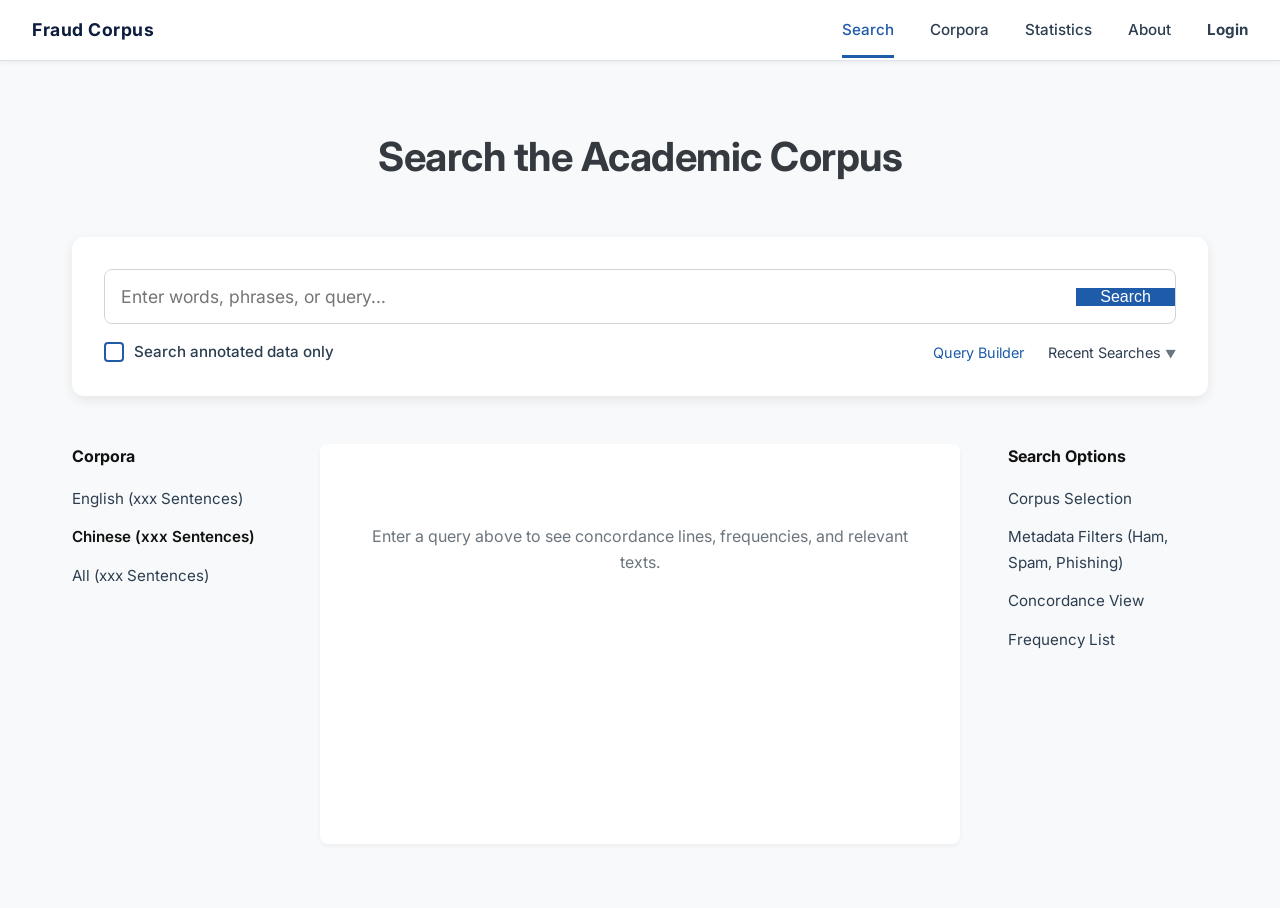
==== src/04_sprint/web/frontend/index.html @ 705e8400 "Merge pull request #63 from NyxHuang96/darwin Update on file structure names and created 04_sprint l" ====
<!DOCTYPE html>
<html lang="en">

<head>
    <meta charset="UTF-8">
    <meta name="viewport" content="width=device-width, initial-scale=1.0">
    <title>Linguistica Corpus Search</title>
    <link rel="stylesheet" href="style.css">
    <link rel="preconnect" href="https://fonts.googleapis.com">
    <link rel="preconnect" href="https://fonts.gstatic.com" crossorigin>
    <link href="https://fonts.googleapis.com/css2?family=Inter:wght@400;500;600;700&display=swap" rel="stylesheet">
</head>

<body>
    <header class="top-nav">
        <div class="logo">Fraud Corpus</div>
        <nav>
            <a href="#" class="active">Search</a>
            <a href="#">Corpora</a>
            <a href="#">Statistics</a>
            <a href="#">About</a>
            <a href="#" class="login"><b>Login</b></a>
        </nav>
    </header>

    <main class="search-container">
        <h1>Search the Academic Corpus</h1>

        <div class="search-box-wrapper">
            <form id="search-form" class="search-box">
                <div class="input-group">
                    <input type="text" id="query-input" placeholder="Enter words, phrases, or query..." required>
                    <button type="submit" class="search-btn">Search</button>
                </div>

                <div class="search-options">
                    <label class="checkbox-label">
                        <input type="checkbox" id="annotated-only">
                        <span class="custom-checkbox"></span>
                        Search annotated data only
                        <span class="info-icon" title="Restrict search to manually annotated linguistic data"></span>
                    </label>

                    <div class="right-links">
                        <a href="#" class="query-builder">Query Builder</a>
                        <div class="dropdown">
                            <span>Recent Searches </span> <span class="chevron">▼</span>
                        </div>
                    </div>
                </div>
            </form>
        </div>

        <div class="content-layout">
            <aside class="sidebar-left">
                <h3>Corpora</h3>
                <ul>
                    <li><a href="#">English (xxx Sentences)</a></li>
                    <li><a href="#" class="active-corpus">Chinese (xxx Sentences)</a></li>
                    <li><a href="#">All (xxx Sentences)</a></li>
                </ul>
            </aside>

            <section class="results-area" id="results-area">
                <!-- Search results will appear here -->
                <div class="placeholder-text">
                    <p>Enter a query above to see concordance lines, frequencies, and relevant texts.</p>
                </div>
            </section>

            <aside class="sidebar-right">
                <h3>Search Options</h3>
                <ul>
                    <li><a href="#">Corpus Selection</a></li>
                    <li><a href="#">Metadata Filters (Ham, Spam, Phishing)</a></li>
                    <li><a href="#">Concordance View</a></li>
                    <li><a href="#">Frequency List</a></li>
                </ul>
            </aside>
        </div>
    </main>
    <script src="script.js"></script>
</body>

</html>
---- src/04_sprint/web/frontend/style.css ----
:root {
    --primary-color: #1e5ba9;
    --primary-hover: #164685;
    --bg-color: #f8f9fa;
    --card-bg: #ffffff;
    --text-main: #2c3e50;
    --text-muted: #6c757d;
    --border-color: #dee2e6;
    --focus-ring: rgba(30, 91, 169, 0.25);
    --shadow-sm: 0 2px 4px rgba(0, 0, 0, 0.05);
    --shadow-md: 0 4px 12px rgba(0, 0, 0, 0.08);
}

* {
    box-sizing: border-box;
    margin: 0;
    padding: 0;
}

body {
    font-family: 'Inter', sans-serif;
    background-color: var(--bg-color);
    color: var(--text-main);
    line-height: 1.6;
}

/* Top Navigation */
.top-nav {
    display: flex;
    justify-content: space-between;
    align-items: center;
    padding: 1rem 2rem;
    background-color: var(--card-bg);
    box-shadow: var(--shadow-sm);
    border-bottom: 1px solid var(--border-color);
}

.logo {
    font-weight: 700;
    font-size: 1.1rem;
    color: #0b1c3d;
    letter-spacing: 0.5px;
}

.top-nav nav a {
    text-decoration: none;
    color: var(--text-main);
    margin-left: 2rem;
    font-size: 0.95rem;
    font-weight: 500;
    transition: color 0.2s;
}

.top-nav nav a:hover {
    color: var(--primary-color);
}

.top-nav nav a.active {
    color: var(--primary-color);
    position: relative;
    padding-bottom: 1.2rem;
}

.top-nav nav a.active::after {
    content: '';
    position: absolute;
    bottom: 0;
    left: 0;
    width: 100%;
    height: 3px;
    background-color: var(--primary-color);
}

/* Main Layout */
.search-container {
    max-width: 1200px;
    margin: 4rem auto;
    padding: 0 2rem;
}

h1 {
    text-align: center;
    font-size: 2.5rem;
    font-weight: 700;
    color: #343a40;
    margin-bottom: 3rem;
    letter-spacing: -0.5px;
}

/* Search Box */
.search-box-wrapper {
    background: var(--card-bg);
    padding: 2rem;
    border-radius: 12px;
    box-shadow: var(--shadow-md);
    margin-bottom: 3rem;
    position: relative;
    z-index: 10;
}

.input-group {
    display: flex;
    align-items: center;
    border: 1px solid #ced4da;
    border-radius: 8px;
    overflow: hidden;
    background: #fff;
    transition: box-shadow 0.2s, border-color 0.2s;
}

.input-group:focus-within {
    border-color: var(--primary-color);
    box-shadow: 0 0 0 3px var(--focus-ring);
}

.search-icon {
    padding-left: 1rem;
    color: var(--text-muted);
}

#query-input {
    flex: 1;
    border: none;
    padding: 1rem;
    font-size: 1.1rem;
    outline: none;
    font-family: inherit;
}

.search-btn {
    background-color: var(--primary-color);
    color: white;
    border: none;
    padding: 0 1.5rem;
    font-size: 1rem;
    font-weight: 500;
    cursor: pointer;
    height: 100%;
    transition: background-color 0.2s;
    display: flex;
    align-items: center;
    gap: 0.5rem;
}

.search-btn:hover {
    background-color: var(--primary-hover);
}

/* Search Options */
.search-options {
    display: flex;
    justify-content: space-between;
    align-items: center;
    margin-top: 1rem;
}

.checkbox-label {
    display: flex;
    align-items: center;
    cursor: pointer;
    font-size: 0.95rem;
    font-weight: 500;
    user-select: none;
}

.checkbox-label input[type="checkbox"] {
    position: absolute;
    opacity: 0;
    cursor: pointer;
}

.custom-checkbox {
    height: 20px;
    width: 20px;
    background-color: #fff;
    border: 2px solid var(--primary-color);
    border-radius: 4px;
    margin-right: 10px;
    display: inline-block;
    position: relative;
}

.checkbox-label input:checked~.custom-checkbox {
    background-color: var(--primary-color);
}

.checkbox-label input:checked~.custom-checkbox::after {
    content: '';
    position: absolute;
    left: 6px;
    top: 2px;
    width: 5px;
    height: 10px;
    border: solid white;
    border-width: 0 2px 2px 0;
    transform: rotate(45deg);
}

.info-icon {
    margin-left: 6px;
    color: #adb5bd;
    font-size: 0.9rem;
    cursor: help;
}

.right-links {
    display: flex;
    gap: 1.5rem;
    align-items: center;
    font-size: 0.9rem;
}

.query-builder {
    color: var(--primary-color);
    text-decoration: none;
}

.dropdown {
    color: var(--text-main);
    cursor: pointer;
}

.chevron {
    font-size: 0.7rem;
    color: var(--text-muted);
}

/* Content Layout Area */
.content-layout {
    display: grid;
    grid-template-columns: 200px 1fr 200px;
    gap: 3rem;
}

aside h3 {
    font-size: 1rem;
    margin-bottom: 1rem;
    color: #111;
}

aside ul {
    list-style: none;
}

aside li {
    margin-bottom: 0.8rem;
}

aside a {
    text-decoration: none;
    color: var(--text-main);
    font-size: 0.95rem;
    transition: color 0.2s;
}

aside a:hover {
    color: var(--primary-color);
}

aside .active-corpus {
    font-weight: 600;
    color: #111;
}

.results-area {
    background: var(--card-bg);
    border-radius: 8px;
    padding: 2rem;
    box-shadow: var(--shadow-sm);
    min-height: 400px;
}

.placeholder-text {
    text-align: center;
    color: var(--text-muted);
    margin-top: 3rem;
}

/* Results Formatting */
.result-item {
    border-bottom: 1px solid var(--border-color);
    padding-bottom: 1rem;
    margin-bottom: 1rem;
}

.result-item:last-child {
    border-bottom: none;
}

.doc-id {
    font-size: 0.8rem;
    color: var(--text-muted);
    margin-bottom: 0.3rem;
    font-variant-numeric: tabular-nums;
}

.highlight {
    background-color: rgba(255, 235, 59, 0.4);
    font-weight: 600;
    padding: 0 2px;
    border-radius: 2px;
}

.badge {
    display: inline-block;
    padding: 2px 6px;
    border-radius: 12px;
    font-size: 0.7rem;
    background-color: #e9ecef;
    color: #495057;
    margin-left: 8px;
    vertical-align: middle;
}

.badge-annotated {
    background-color: #d1e7dd;
    color: #0f5132;
    border: 1px solid #badbcc;
}

.loading {
    text-align: center;
    color: var(--text-muted);
    padding: 2rem;
    font-style: italic;
}
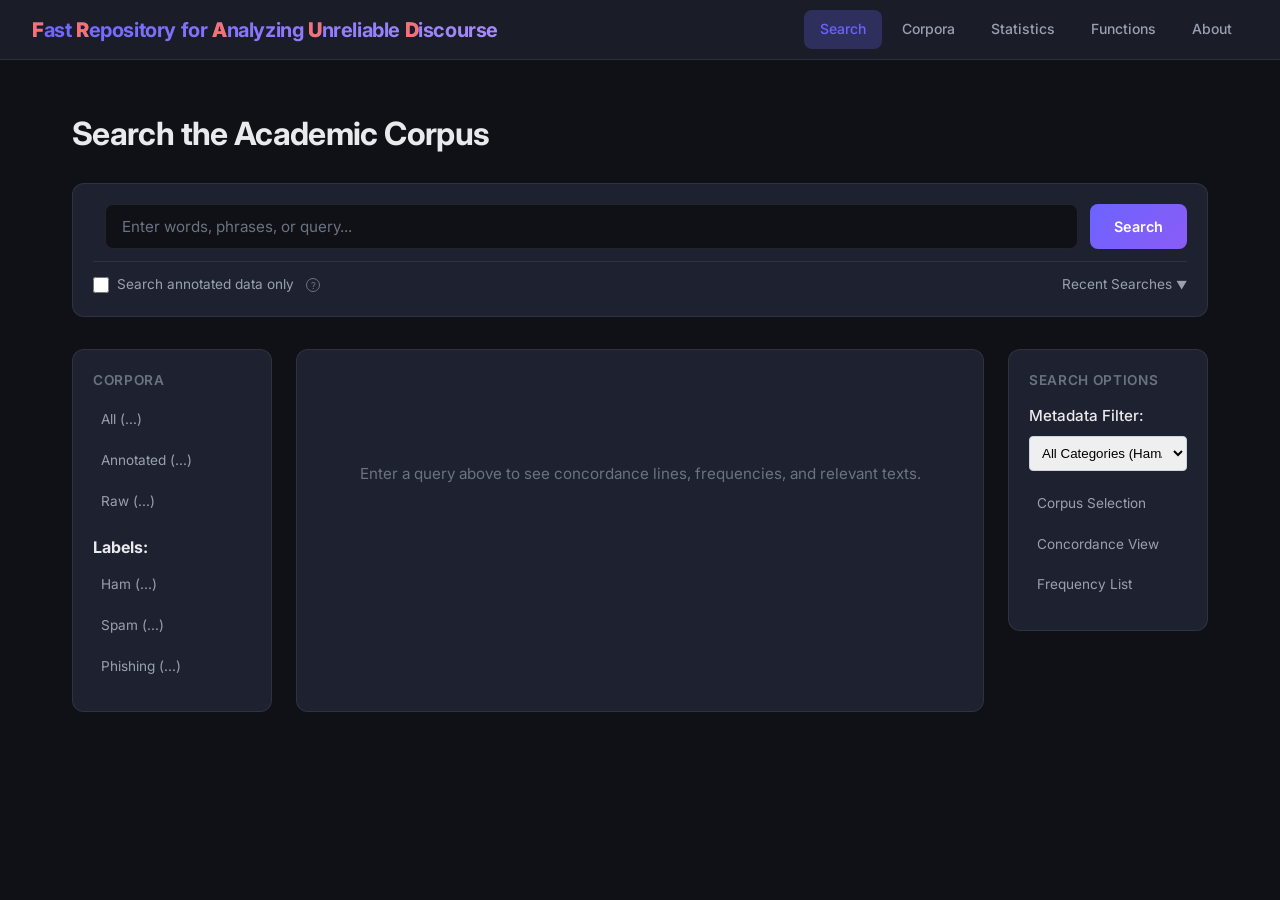
==== commit ad4f448f: "Edit Frontend Linked all the pages in frontend" ====
--- a/src/04_sprint/web/frontend/index.html
+++ b/src/04_sprint/web/frontend/index.html
@@ -4,7 +4,7 @@
 <head>
     <meta charset="UTF-8">
     <meta name="viewport" content="width=device-width, initial-scale=1.0">
-    <title>Linguistica Corpus Search</title>
+    <title>Search – Fast Repository for Analyzing Unreliable Discourse</title>
     <link rel="stylesheet" href="style.css">
     <link rel="preconnect" href="https://fonts.googleapis.com">
     <link rel="preconnect" href="https://fonts.gstatic.com" crossorigin>
@@ -13,13 +13,15 @@
 
 <body>
     <header class="top-nav">
-        <div class="logo">Fraud Corpus</div>
+        <div class="logo"><span class="highlight-letter">F</span>ast <span class="highlight-letter">R</span>epository
+            for <span class="highlight-letter">A</span>nalyzing <span class="highlight-letter">U</span>nreliable <span
+                class="highlight-letter">D</span>iscourse</div>
         <nav>
-            <a href="#" class="active">Search</a>
-            <a href="#">Corpora</a>
-            <a href="#">Statistics</a>
-            <a href="#">About</a>
-            <a href="#" class="login"><b>Login</b></a>
+            <a href="index.html" class="active" title="Search the corpus">Search</a>
+            <a href="corpora.html" title="Browse available corpora">Corpora</a>
+            <a href="statistics.html" title="View corpus statistics">Statistics</a>
+            <a href="functions.html" title="About the Linguistica project">Functions</a>
+            <a href="about.html" title="About the Linguistica project">About</a>
         </nav>
     </header>
 
@@ -29,6 +31,7 @@
         <div class="search-box-wrapper">
             <form id="search-form" class="search-box">
                 <div class="input-group">
+                    <div id="search-pills-container" class="pills-container"></div>
                     <input type="text" id="query-input" placeholder="Enter words, phrases, or query..." required>
                     <button type="submit" class="search-btn">Search</button>
                 </div>
@@ -42,7 +45,6 @@
                     </label>
 
                     <div class="right-links">
-                        <a href="#" class="query-builder">Query Builder</a>
                         <div class="dropdown">
                             <span>Recent Searches </span> <span class="chevron">▼</span>
                         </div>
@@ -54,10 +56,20 @@
         <div class="content-layout">
             <aside class="sidebar-left">
                 <h3>Corpora</h3>
-                <ul>
-                    <li><a href="#">English (xxx Sentences)</a></li>
-                    <li><a href="#" class="active-corpus">Chinese (xxx Sentences)</a></li>
-                    <li><a href="#">All (xxx Sentences)</a></li>
+                <ul id="corpus-stats-list">
+                    <li><a href="#" title="Search across all available languages">All <span id="stat-total-docs"
+                                class="stat-count">(...)</span></a></li>
+                    <li><a href="#" title="Manually annotated linguistic data">Annotated <span id="stat-annotated-docs"
+                                class="stat-count">(...)</span></a></li>
+                    <li><a href="#" title="Raw unannotated data">Raw <span id="stat-raw-docs"
+                                class="stat-count">(...)</span></a></li>
+                    <li style="margin-top: 1rem;"><strong>Labels:</strong></li>
+                    <li><a href="#" title="Ham (Legitimate) messages">Ham <span id="stat-label-ham"
+                                class="stat-count">(...)</span></a></li>
+                    <li><a href="#" title="Spam messages">Spam <span id="stat-label-spam"
+                                class="stat-count">(...)</span></a></li>
+                    <li><a href="#" title="Phishing messages">Phishing <span id="stat-label-phish"
+                                class="stat-count">(...)</span></a></li>
                 </ul>
             </aside>
 
@@ -70,11 +82,25 @@
 
             <aside class="sidebar-right">
                 <h3>Search Options</h3>
+                <div class="filter-group">
+                    <label for="label-filter"
+                        style="display: block; margin-bottom: 0.5rem; font-weight: 500; font-size: 0.95rem;">Metadata
+                        Filter:</label>
+                    <select id="label-filter"
+                        style="width: 100%; padding: 0.5rem; border: 1px solid #ced4da; border-radius: 4px; margin-bottom: 1rem;">
+                        <option value="">All Categories (Ham/Spam/Phishing)</option>
+                        <option value="ham">Ham (Legitimate)</option>
+                        <option value="spam">Spam</option>
+                        <option value="phish">Phishing</option>
+                    </select>
+                </div>
                 <ul>
-                    <li><a href="#">Corpus Selection</a></li>
-                    <li><a href="#">Metadata Filters (Ham, Spam, Phishing)</a></li>
-                    <li><a href="#">Concordance View</a></li>
-                    <li><a href="#">Frequency List</a></li>
+                    <li><a href="#" class="search-option-link" title="Select specific corpora to search within">Corpus
+                            Selection</a></li>
+                    <li><a href="#" class="search-option-link"
+                            title="View search results in context (Keyword in Context)">Concordance View</a></li>
+                    <li><a href="#" class="search-option-link"
+                            title="View the most frequent words in the selected corpora">Frequency List</a></li>
                 </ul>
             </aside>
         </div>
--- a/src/04_sprint/web/frontend/style.css
+++ b/src/04_sprint/web/frontend/style.css
@@ -1,326 +1,799 @@
-:root {
-    --primary-color: #1e5ba9;
-    --primary-hover: #164685;
-    --bg-color: #f8f9fa;
-    --card-bg: #ffffff;
-    --text-main: #2c3e50;
-    --text-muted: #6c757d;
-    --border-color: #dee2e6;
-    --focus-ring: rgba(30, 91, 169, 0.25);
-    --shadow-sm: 0 2px 4px rgba(0, 0, 0, 0.05);
-    --shadow-md: 0 4px 12px rgba(0, 0, 0, 0.08);
-}
-
-* {
-    box-sizing: border-box;
+/* =============================================================================
+   Fraud Corpus – Global Styles
+   Design: Dark theme with glassmorphism accents, Inter font, vibrant gradients
+   ============================================================================= */
+
+/* --- Reset & Base --- */
+*,
+*::before,
+*::after {
     margin: 0;
     padding: 0;
+    box-sizing: border-box;
+}
+
+:root {
+    --bg-primary: #0f1117;
+    --bg-secondary: #1a1d27;
+    --bg-card: #1e2130;
+    --bg-glass: rgba(30, 33, 48, 0.7);
+    --border-glass: rgba(255, 255, 255, 0.08);
+    --text-primary: #e8eaed;
+    --text-secondary: #9aa0b0;
+    --text-muted: #6b7280;
+    --accent: #6c63ff;
+    --accent-hover: #7f78ff;
+    --accent-glow: rgba(108, 99, 255, 0.25);
+    --green: #34d399;
+    --green-bg: rgba(52, 211, 153, 0.12);
+    --red: #f87171;
+    --red-bg: rgba(248, 113, 113, 0.12);
+    --yellow: #fbbf24;
+    --yellow-bg: rgba(251, 191, 36, 0.12);
+    --blue: #60a5fa;
+    --blue-bg: rgba(96, 165, 250, 0.12);
+    --radius: 12px;
+    --radius-sm: 8px;
+    --radius-lg: 16px;
+    --shadow: 0 4px 24px rgba(0, 0, 0, 0.3);
+    --transition: 0.25s cubic-bezier(0.4, 0, 0.2, 1);
+}
+
+html {
+    scroll-behavior: smooth;
 }
 
 body {
-    font-family: 'Inter', sans-serif;
-    background-color: var(--bg-color);
-    color: var(--text-main);
+    font-family: 'Inter', -apple-system, BlinkMacSystemFont, sans-serif;
+    background: var(--bg-primary);
+    color: var(--text-primary);
     line-height: 1.6;
-}
-
-/* Top Navigation */
+    min-height: 100vh;
+}
+
+a {
+    color: var(--accent);
+    text-decoration: none;
+    transition: color var(--transition);
+}
+
+a:hover {
+    color: var(--accent-hover);
+}
+
+/* --- Top Navigation --- */
 .top-nav {
     display: flex;
     justify-content: space-between;
     align-items: center;
-    padding: 1rem 2rem;
-    background-color: var(--card-bg);
-    box-shadow: var(--shadow-sm);
-    border-bottom: 1px solid var(--border-color);
+    padding: 0 2rem;
+    height: 60px;
+    background: var(--bg-secondary);
+    border-bottom: 1px solid var(--border-glass);
+    position: sticky;
+    top: 0;
+    z-index: 100;
+    backdrop-filter: blur(12px);
 }
 
 .logo {
+    font-size: 1.25rem;
     font-weight: 700;
-    font-size: 1.1rem;
-    color: #0b1c3d;
-    letter-spacing: 0.5px;
+    background: linear-gradient(135deg, var(--accent), #a78bfa);
+    -webkit-background-clip: text;
+    -webkit-text-fill-color: transparent;
+    background-clip: text;
+    letter-spacing: -0.02em;
+}
+
+.logo .highlight-letter {
+    -webkit-text-fill-color: var(--red);
+    color: var(--red);
+    font-weight: 800;
+}
+
+.top-nav nav {
+    display: flex;
+    gap: 0.25rem;
 }
 
 .top-nav nav a {
-    text-decoration: none;
-    color: var(--text-main);
-    margin-left: 2rem;
-    font-size: 0.95rem;
+    padding: 0.5rem 1rem;
+    border-radius: var(--radius-sm);
+    font-size: 0.875rem;
     font-weight: 500;
-    transition: color 0.2s;
+    color: var(--text-secondary);
+    transition: all var(--transition);
 }
 
 .top-nav nav a:hover {
-    color: var(--primary-color);
+    color: var(--text-primary);
+    background: rgba(255, 255, 255, 0.05);
 }
 
 .top-nav nav a.active {
-    color: var(--primary-color);
-    position: relative;
-    padding-bottom: 1.2rem;
-}
-
-.top-nav nav a.active::after {
-    content: '';
-    position: absolute;
-    bottom: 0;
-    left: 0;
-    width: 100%;
-    height: 3px;
-    background-color: var(--primary-color);
-}
-
-/* Main Layout */
+    color: var(--accent);
+    background: var(--accent-glow);
+}
+
+/* --- Search Container (index.html) --- */
 .search-container {
     max-width: 1200px;
-    margin: 4rem auto;
-    padding: 0 2rem;
-}
-
-h1 {
-    text-align: center;
-    font-size: 2.5rem;
+    margin: 0 auto;
+    padding: 3rem 2rem;
+}
+
+.search-container h1 {
+    font-size: 2rem;
     font-weight: 700;
-    color: #343a40;
-    margin-bottom: 3rem;
-    letter-spacing: -0.5px;
-}
-
-/* Search Box */
+    margin-bottom: 1.5rem;
+    letter-spacing: -0.02em;
+}
+
 .search-box-wrapper {
-    background: var(--card-bg);
-    padding: 2rem;
-    border-radius: 12px;
-    box-shadow: var(--shadow-md);
-    margin-bottom: 3rem;
-    position: relative;
-    z-index: 10;
+    margin-bottom: 2rem;
+}
+
+.search-box {
+    background: var(--bg-card);
+    border: 1px solid var(--border-glass);
+    border-radius: var(--radius);
+    padding: 1.25rem;
 }
 
 .input-group {
     display: flex;
-    align-items: center;
-    border: 1px solid #ced4da;
-    border-radius: 8px;
-    overflow: hidden;
-    background: #fff;
-    transition: box-shadow 0.2s, border-color 0.2s;
-}
-
-.input-group:focus-within {
-    border-color: var(--primary-color);
-    box-shadow: 0 0 0 3px var(--focus-ring);
-}
-
-.search-icon {
-    padding-left: 1rem;
-    color: var(--text-muted);
-}
-
-#query-input {
+    gap: 0.75rem;
+}
+
+.input-group input[type="text"] {
     flex: 1;
+    padding: 0.75rem 1rem;
+    background: var(--bg-primary);
+    border: 1px solid var(--border-glass);
+    border-radius: var(--radius-sm);
+    color: var(--text-primary);
+    font-size: 0.95rem;
+    font-family: inherit;
+    outline: none;
+    transition: border-color var(--transition);
+}
+
+.input-group input[type="text"]:focus {
+    border-color: var(--accent);
+    box-shadow: 0 0 0 3px var(--accent-glow);
+}
+
+.input-group input[type="text"]::placeholder {
+    color: var(--text-muted);
+}
+
+.search-btn {
+    padding: 0.75rem 1.5rem;
+    background: linear-gradient(135deg, var(--accent), #8b5cf6);
+    color: #fff;
     border: none;
-    padding: 1rem;
-    font-size: 1.1rem;
-    outline: none;
+    border-radius: var(--radius-sm);
+    font-size: 0.9rem;
+    font-weight: 600;
     font-family: inherit;
-}
-
-.search-btn {
-    background-color: var(--primary-color);
-    color: white;
-    border: none;
-    padding: 0 1.5rem;
-    font-size: 1rem;
-    font-weight: 500;
     cursor: pointer;
-    height: 100%;
-    transition: background-color 0.2s;
+    transition: all var(--transition);
+}
+
+.search-btn:hover {
+    transform: translateY(-1px);
+    box-shadow: 0 4px 16px var(--accent-glow);
+}
+
+.search-options {
+    display: flex;
+    justify-content: space-between;
+    align-items: center;
+    margin-top: 0.75rem;
+    padding-top: 0.75rem;
+    border-top: 1px solid var(--border-glass);
+}
+
+.checkbox-label {
     display: flex;
     align-items: center;
     gap: 0.5rem;
-}
-
-.search-btn:hover {
-    background-color: var(--primary-hover);
-}
-
-/* Search Options */
-.search-options {
-    display: flex;
-    justify-content: space-between;
-    align-items: center;
-    margin-top: 1rem;
-}
-
-.checkbox-label {
-    display: flex;
-    align-items: center;
+    font-size: 0.85rem;
+    color: var(--text-secondary);
     cursor: pointer;
-    font-size: 0.95rem;
-    font-weight: 500;
-    user-select: none;
 }
 
 .checkbox-label input[type="checkbox"] {
-    position: absolute;
-    opacity: 0;
+    accent-color: var(--accent);
+    width: 16px;
+    height: 16px;
+}
+
+.custom-checkbox {
+    display: none;
+}
+
+.right-links {
+    display: flex;
+    align-items: center;
+    gap: 1rem;
+}
+
+.right-links a,
+.right-links .dropdown {
+    font-size: 0.85rem;
+    color: var(--text-secondary);
     cursor: pointer;
-}
-
-.custom-checkbox {
-    height: 20px;
-    width: 20px;
-    background-color: #fff;
-    border: 2px solid var(--primary-color);
-    border-radius: 4px;
-    margin-right: 10px;
-    display: inline-block;
-    position: relative;
-}
-
-.checkbox-label input:checked~.custom-checkbox {
-    background-color: var(--primary-color);
-}
-
-.checkbox-label input:checked~.custom-checkbox::after {
-    content: '';
-    position: absolute;
-    left: 6px;
-    top: 2px;
-    width: 5px;
-    height: 10px;
-    border: solid white;
-    border-width: 0 2px 2px 0;
-    transform: rotate(45deg);
-}
-
-.info-icon {
-    margin-left: 6px;
-    color: #adb5bd;
-    font-size: 0.9rem;
-    cursor: help;
-}
-
-.right-links {
-    display: flex;
-    gap: 1.5rem;
-    align-items: center;
-    font-size: 0.9rem;
-}
-
-.query-builder {
-    color: var(--primary-color);
-    text-decoration: none;
-}
-
-.dropdown {
-    color: var(--text-main);
-    cursor: pointer;
+    transition: color var(--transition);
+}
+
+.right-links a:hover,
+.right-links .dropdown:hover {
+    color: var(--text-primary);
 }
 
 .chevron {
     font-size: 0.7rem;
-    color: var(--text-muted);
-}
-
-/* Content Layout Area */
+}
+
+.info-icon {
+    display: inline-block;
+    width: 14px;
+    height: 14px;
+    border: 1px solid var(--text-muted);
+    border-radius: 50%;
+    text-align: center;
+    line-height: 14px;
+    font-size: 0.6rem;
+    color: var(--text-muted);
+    cursor: help;
+    margin-left: 0.25rem;
+}
+
+.info-icon::after {
+    content: "?";
+}
+
+/* --- Content Layout --- */
 .content-layout {
     display: grid;
     grid-template-columns: 200px 1fr 200px;
-    gap: 3rem;
-}
-
-aside h3 {
-    font-size: 1rem;
-    margin-bottom: 1rem;
-    color: #111;
-}
-
-aside ul {
+    gap: 1.5rem;
+}
+
+.sidebar-left,
+.sidebar-right {
+    background: var(--bg-card);
+    border: 1px solid var(--border-glass);
+    border-radius: var(--radius);
+    padding: 1.25rem;
+    height: fit-content;
+}
+
+.sidebar-left h3,
+.sidebar-right h3 {
+    font-size: 0.85rem;
+    font-weight: 600;
+    text-transform: uppercase;
+    letter-spacing: 0.05em;
+    color: var(--text-muted);
+    margin-bottom: 0.75rem;
+}
+
+.sidebar-left ul,
+.sidebar-right ul {
     list-style: none;
 }
 
-aside li {
-    margin-bottom: 0.8rem;
-}
-
-aside a {
-    text-decoration: none;
-    color: var(--text-main);
+.sidebar-left li,
+.sidebar-right li {
+    margin-bottom: 0.5rem;
+}
+
+.sidebar-left li a,
+.sidebar-right li a {
+    font-size: 0.85rem;
+    color: var(--text-secondary);
+    display: block;
+    padding: 0.35rem 0.5rem;
+    border-radius: var(--radius-sm);
+    transition: all var(--transition);
+}
+
+.sidebar-left li a:hover,
+.sidebar-right li a:hover {
+    background: rgba(255, 255, 255, 0.04);
+    color: var(--text-primary);
+}
+
+.active-corpus {
+    color: var(--accent) !important;
+    background: var(--accent-glow) !important;
+}
+
+/* --- Results Area --- */
+.results-area {
+    background: var(--bg-card);
+    border: 1px solid var(--border-glass);
+    border-radius: var(--radius);
+    padding: 1.5rem;
+    min-height: 300px;
+}
+
+.placeholder-text {
+    display: flex;
+    align-items: center;
+    justify-content: center;
+    min-height: 200px;
+    color: var(--text-muted);
     font-size: 0.95rem;
-    transition: color 0.2s;
-}
-
-aside a:hover {
-    color: var(--primary-color);
-}
-
-aside .active-corpus {
-    font-weight: 600;
-    color: #111;
-}
-
-.results-area {
-    background: var(--card-bg);
-    border-radius: 8px;
-    padding: 2rem;
-    box-shadow: var(--shadow-sm);
-    min-height: 400px;
-}
-
-.placeholder-text {
     text-align: center;
-    color: var(--text-muted);
-    margin-top: 3rem;
-}
-
-/* Results Formatting */
+}
+
 .result-item {
-    border-bottom: 1px solid var(--border-color);
-    padding-bottom: 1rem;
-    margin-bottom: 1rem;
-}
-
-.result-item:last-child {
-    border-bottom: none;
+    padding: 1rem;
+    border: 1px solid var(--border-glass);
+    border-radius: var(--radius-sm);
+    margin-bottom: 0.75rem;
+    transition: all var(--transition);
+}
+
+.result-item:hover {
+    border-color: rgba(108, 99, 255, 0.3);
+    background: rgba(108, 99, 255, 0.04);
 }
 
 .doc-id {
     font-size: 0.8rem;
-    color: var(--text-muted);
-    margin-bottom: 0.3rem;
-    font-variant-numeric: tabular-nums;
-}
-
-.highlight {
-    background-color: rgba(255, 235, 59, 0.4);
-    font-weight: 600;
-    padding: 0 2px;
-    border-radius: 2px;
+    font-weight: 600;
+    color: var(--text-secondary);
+    margin-bottom: 0.5rem;
+    display: flex;
+    align-items: center;
+    gap: 0.5rem;
 }
 
 .badge {
     display: inline-block;
-    padding: 2px 6px;
-    border-radius: 12px;
+    padding: 0.15rem 0.5rem;
+    border-radius: 999px;
     font-size: 0.7rem;
-    background-color: #e9ecef;
-    color: #495057;
-    margin-left: 8px;
-    vertical-align: middle;
+    font-weight: 600;
+    background: rgba(255, 255, 255, 0.06);
+    color: var(--text-muted);
 }
 
 .badge-annotated {
-    background-color: #d1e7dd;
-    color: #0f5132;
-    border: 1px solid #badbcc;
+    background: var(--green-bg);
+    color: var(--green);
+}
+
+.snippet {
+    font-size: 0.9rem;
+    color: var(--text-secondary);
+    line-height: 1.7;
+}
+
+.snippet .highlight {
+    background: rgba(251, 191, 36, 0.2);
+    color: var(--yellow);
+    padding: 0.1rem 0.2rem;
+    border-radius: 3px;
 }
 
 .loading {
+    display: flex;
+    align-items: center;
+    justify-content: center;
+    min-height: 200px;
+    color: var(--accent);
+    font-size: 0.95rem;
+}
+
+.query-builder {
+    color: var(--text-secondary) !important;
+}
+
+/* =============================================================================
+   Page Container – shared by Statistics, Functions, About
+   ============================================================================= */
+.page-container {
+    max-width: 1100px;
+    margin: 0 auto;
+    padding: 3rem 2rem 4rem;
+}
+
+.page-container h1 {
+    font-size: 2rem;
+    font-weight: 700;
+    letter-spacing: -0.02em;
+    margin-bottom: 0.5rem;
+}
+
+.page-subtitle {
+    color: var(--text-secondary);
+    font-size: 1rem;
+    margin-bottom: 2.5rem;
+}
+
+/* =============================================================================
+   Statistics Page
+   ============================================================================= */
+
+/* Corpus filter toggle group */
+.filter-bar {
+    display: flex;
+    flex-wrap: wrap;
+    gap: 0.5rem;
+    margin-bottom: 2rem;
+}
+
+.filter-btn {
+    padding: 0.5rem 1.1rem;
+    border: 1px solid var(--border-glass);
+    border-radius: 999px;
+    background: transparent;
+    color: var(--text-secondary);
+    font-size: 0.85rem;
+    font-weight: 500;
+    font-family: inherit;
+    cursor: pointer;
+    transition: all var(--transition);
+}
+
+.filter-btn:hover {
+    border-color: var(--accent);
+    color: var(--text-primary);
+}
+
+.filter-btn.active {
+    background: var(--accent);
+    border-color: var(--accent);
+    color: #fff;
+    box-shadow: 0 2px 12px var(--accent-glow);
+}
+
+/* Stat cards row */
+.stat-cards {
+    display: grid;
+    grid-template-columns: repeat(auto-fit, minmax(200px, 1fr));
+    gap: 1rem;
+    margin-bottom: 2.5rem;
+}
+
+.stat-card {
+    background: var(--bg-card);
+    border: 1px solid var(--border-glass);
+    border-radius: var(--radius);
+    padding: 1.5rem;
+    position: relative;
+    overflow: hidden;
+    transition: all var(--transition);
+}
+
+.stat-card:hover {
+    transform: translateY(-2px);
+    box-shadow: var(--shadow);
+}
+
+.stat-card::before {
+    content: '';
+    position: absolute;
+    top: 0;
+    left: 0;
+    right: 0;
+    height: 3px;
+}
+
+.stat-card:nth-child(1)::before {
+    background: linear-gradient(90deg, var(--accent), #a78bfa);
+}
+
+.stat-card:nth-child(2)::before {
+    background: linear-gradient(90deg, var(--green), #6ee7b7);
+}
+
+.stat-card:nth-child(3)::before {
+    background: linear-gradient(90deg, var(--yellow), #fcd34d);
+}
+
+.stat-card:nth-child(4)::before {
+    background: linear-gradient(90deg, var(--blue), #93c5fd);
+}
+
+.stat-card .stat-label {
+    font-size: 0.8rem;
+    font-weight: 600;
+    text-transform: uppercase;
+    letter-spacing: 0.05em;
+    color: var(--text-muted);
+    margin-bottom: 0.5rem;
+}
+
+.stat-card .stat-value {
+    font-size: 2rem;
+    font-weight: 700;
+    letter-spacing: -0.02em;
+}
+
+.stat-card:nth-child(1) .stat-value {
+    color: var(--accent);
+}
+
+.stat-card:nth-child(2) .stat-value {
+    color: var(--green);
+}
+
+.stat-card:nth-child(3) .stat-value {
+    color: var(--yellow);
+}
+
+.stat-card:nth-child(4) .stat-value {
+    color: var(--blue);
+}
+
+/* Chart grid */
+.chart-grid {
+    display: grid;
+    grid-template-columns: 1fr 1fr;
+    gap: 1.5rem;
+    margin-bottom: 2rem;
+}
+
+.chart-panel {
+    background: var(--bg-card);
+    border: 1px solid var(--border-glass);
+    border-radius: var(--radius);
+    padding: 1.5rem;
+}
+
+.chart-panel h3 {
+    font-size: 0.95rem;
+    font-weight: 600;
+    margin-bottom: 1rem;
+    color: var(--text-primary);
+}
+
+.chart-panel canvas {
+    width: 100% !important;
+    max-height: 320px;
+}
+
+/* Filter dropdown in charts */
+.chart-filter {
+    display: flex;
+    align-items: center;
+    gap: 0.5rem;
+    margin-bottom: 1rem;
+}
+
+.chart-filter label {
+    font-size: 0.8rem;
+    color: var(--text-muted);
+}
+
+.chart-filter select {
+    padding: 0.35rem 0.75rem;
+    background: var(--bg-primary);
+    border: 1px solid var(--border-glass);
+    border-radius: var(--radius-sm);
+    color: var(--text-primary);
+    font-size: 0.82rem;
+    font-family: inherit;
+    outline: none;
+    cursor: pointer;
+    transition: border-color var(--transition);
+}
+
+.chart-filter select:focus {
+    border-color: var(--accent);
+}
+
+/* =============================================================================
+   Functions Page
+   ============================================================================= */
+.feature-grid {
+    display: grid;
+    grid-template-columns: repeat(auto-fit, minmax(300px, 1fr));
+    gap: 1.5rem;
+}
+
+.feature-card {
+    background: var(--bg-card);
+    border: 1px solid var(--border-glass);
+    border-radius: var(--radius);
+    padding: 1.75rem;
+    transition: all var(--transition);
+    position: relative;
+    overflow: hidden;
+}
+
+.feature-card:hover {
+    transform: translateY(-3px);
+    box-shadow: var(--shadow);
+    border-color: rgba(108, 99, 255, 0.25);
+}
+
+.feature-icon {
+    width: 48px;
+    height: 48px;
+    border-radius: var(--radius-sm);
+    display: flex;
+    align-items: center;
+    justify-content: center;
+    font-size: 1.4rem;
+    margin-bottom: 1rem;
+}
+
+.feature-icon.purple {
+    background: var(--accent-glow);
+}
+
+.feature-icon.green {
+    background: var(--green-bg);
+}
+
+.feature-icon.yellow {
+    background: var(--yellow-bg);
+}
+
+.feature-icon.blue {
+    background: var(--blue-bg);
+}
+
+.feature-icon.red {
+    background: var(--red-bg);
+}
+
+.feature-card h3 {
+    font-size: 1.05rem;
+    font-weight: 600;
+    margin-bottom: 0.5rem;
+}
+
+.feature-card p {
+    font-size: 0.88rem;
+    color: var(--text-secondary);
+    line-height: 1.65;
+}
+
+.feature-card ul {
+    margin-top: 0.75rem;
+    padding-left: 1.2rem;
+}
+
+.feature-card li {
+    font-size: 0.85rem;
+    color: var(--text-secondary);
+    margin-bottom: 0.35rem;
+}
+
+/* =============================================================================
+   About Page
+   ============================================================================= */
+.about-section {
+    margin-bottom: 2.5rem;
+}
+
+.about-section h2 {
+    font-size: 1.3rem;
+    font-weight: 600;
+    margin-bottom: 1rem;
+    position: relative;
+    padding-left: 1rem;
+}
+
+.about-section h2::before {
+    content: '';
+    position: absolute;
+    left: 0;
+    top: 0.15em;
+    bottom: 0.15em;
+    width: 4px;
+    border-radius: 2px;
+    background: linear-gradient(180deg, var(--accent), #a78bfa);
+}
+
+.about-card {
+    background: var(--bg-card);
+    border: 1px solid var(--border-glass);
+    border-radius: var(--radius);
+    padding: 1.75rem;
+}
+
+.about-card p,
+.about-card .placeholder {
+    font-size: 0.92rem;
+    color: var(--text-secondary);
+    line-height: 1.7;
+}
+
+.about-card .placeholder {
+    color: var(--text-muted);
+    font-style: italic;
+}
+
+.team-grid {
+    display: grid;
+    grid-template-columns: repeat(auto-fit, minmax(240px, 1fr));
+    gap: 1rem;
+}
+
+.team-member {
+    background: var(--bg-card);
+    border: 1px solid var(--border-glass);
+    border-radius: var(--radius);
+    padding: 1.5rem;
     text-align: center;
-    color: var(--text-muted);
-    padding: 2rem;
-    font-style: italic;
+    transition: all var(--transition);
+}
+
+.team-member:hover {
+    transform: translateY(-2px);
+    box-shadow: var(--shadow);
+}
+
+.team-avatar {
+    width: 80px;
+    height: 80px;
+    border-radius: 50%;
+    margin: 0 auto 1rem;
+    display: block;
+    object-fit: cover;
+    border: 2px solid var(--accent);
+    padding: 2px;
+}
+
+.team-member h4 {
+    font-size: 1rem;
+    font-weight: 600;
+    margin-bottom: 0.25rem;
+}
+
+.team-member .role {
+    font-size: 0.82rem;
+    color: var(--text-muted);
+}
+
+/* =============================================================================
+   Responsive
+   ============================================================================= */
+@media (max-width: 900px) {
+    .content-layout {
+        grid-template-columns: 1fr;
+    }
+
+    .sidebar-left,
+    .sidebar-right {
+        display: none;
+    }
+
+    .chart-grid {
+        grid-template-columns: 1fr;
+    }
+}
+
+@media (max-width: 600px) {
+    .top-nav {
+        padding: 0 1rem;
+    }
+
+    .top-nav nav a {
+        padding: 0.4rem 0.6rem;
+        font-size: 0.8rem;
+    }
+
+    .search-container,
+    .page-container {
+        padding: 2rem 1rem;
+    }
+
+    .stat-cards {
+        grid-template-columns: 1fr 1fr;
+    }
+
+    .feature-grid {
+        grid-template-columns: 1fr;
+    }
 }
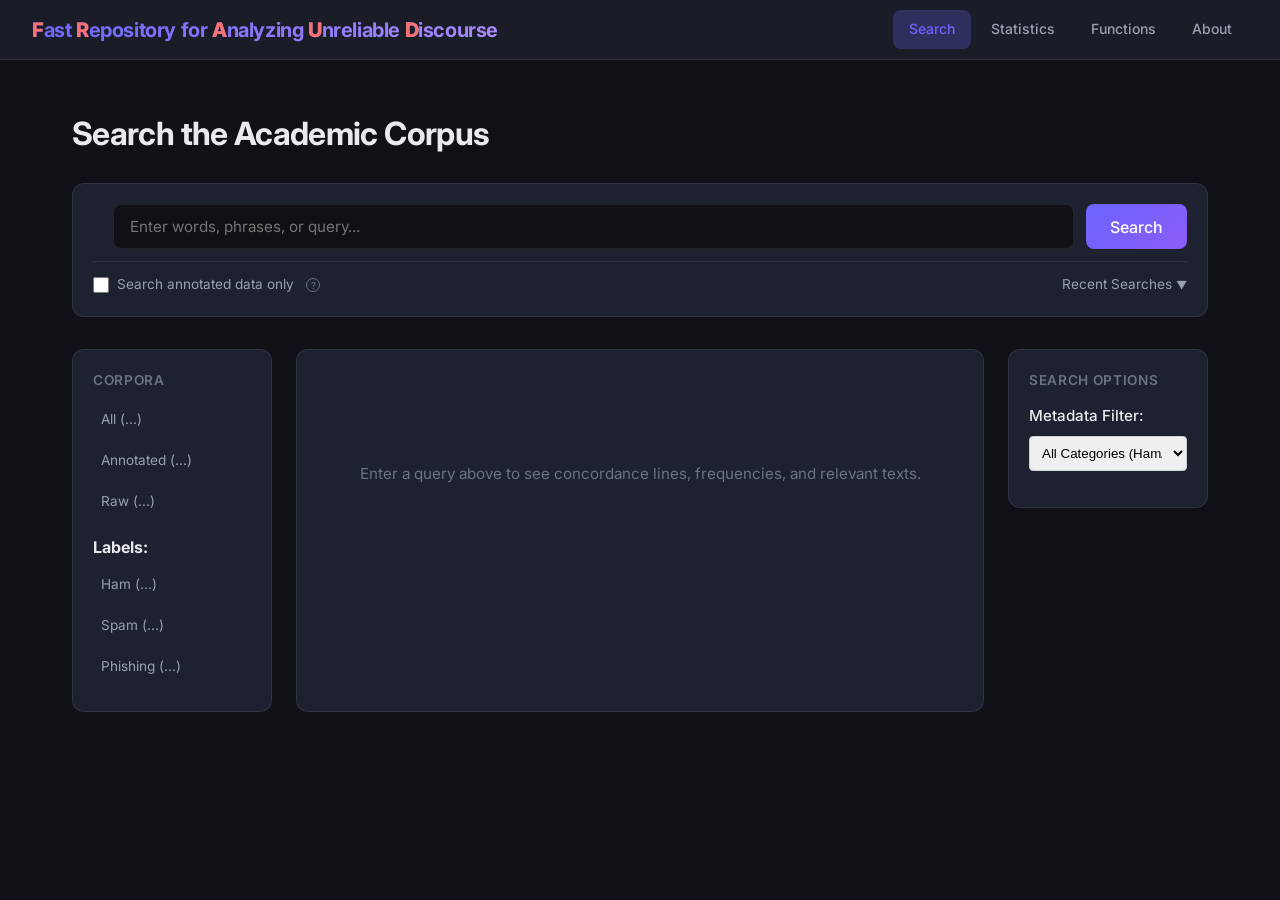
==== commit 40ab5f35: "Merge pull request #70 from NyxHuang96/Yusen pull request for updated front end and back end code th" ====
--- a/src/04_sprint/web/frontend/index.html
+++ b/src/04_sprint/web/frontend/index.html
@@ -18,7 +18,6 @@
                 class="highlight-letter">D</span>iscourse</div>
         <nav>
             <a href="index.html" class="active" title="Search the corpus">Search</a>
-            <a href="corpora.html" title="Browse available corpora">Corpora</a>
             <a href="statistics.html" title="View corpus statistics">Statistics</a>
             <a href="functions.html" title="About the Linguistica project">Functions</a>
             <a href="about.html" title="About the Linguistica project">About</a>
@@ -94,14 +93,6 @@
                         <option value="phish">Phishing</option>
                     </select>
                 </div>
-                <ul>
-                    <li><a href="#" class="search-option-link" title="Select specific corpora to search within">Corpus
-                            Selection</a></li>
-                    <li><a href="#" class="search-option-link"
-                            title="View search results in context (Keyword in Context)">Concordance View</a></li>
-                    <li><a href="#" class="search-option-link"
-                            title="View the most frequent words in the selected corpora">Frequency List</a></li>
-                </ul>
             </aside>
         </div>
     </main>
--- a/src/04_sprint/web/frontend/style.css
+++ b/src/04_sprint/web/frontend/style.css
@@ -164,7 +164,62 @@
     box-shadow: 0 0 0 3px var(--accent-glow);
 }
 
-.input-group input[type="text"]::placeholder {
+.pills-container {
+    display: flex;
+    align-items: center;
+    gap: 0.5rem;
+    padding-left: 0.5rem;
+}
+
+.search-pill {
+    display: flex;
+    align-items: center;
+    border: 1px solid #ced4da;
+    border-radius: 8px;
+    overflow: hidden;
+    background: #fff;
+    transition: box-shadow 0.2s, border-color 0.2s;
+}
+
+.input-group:focus-within {
+    border-color: var(--primary-color);
+    box-shadow: 0 0 0 3px var(--focus-ring);
+}
+
+.pills-container {
+    display: flex;
+    align-items: center;
+    gap: 0.5rem;
+    padding-left: 0.5rem;
+}
+
+.search-pill {
+    display: flex;
+    align-items: center;
+    background-color: #e3f2fd;
+    color: #0d47a1;
+    border-radius: 4px;
+    padding: 0.25rem 0.5rem;
+    font-size: 0.85rem;
+    font-weight: 500;
+    white-space: nowrap;
+}
+
+.search-pill .remove-pill {
+    margin-left: 0.5rem;
+    cursor: pointer;
+    font-weight: bold;
+    font-size: 1rem;
+    line-height: 1;
+    color: #1e88e5;
+}
+
+.search-pill .remove-pill:hover {
+    color: #0d47a1;
+}
+
+.search-icon {
+    padding-left: 1rem;
     color: var(--text-muted);
 }
 
@@ -177,6 +232,20 @@
     font-size: 0.9rem;
     font-weight: 600;
     font-family: inherit;
+    min-width: 0;
+}
+
+.pills-container:not(:empty)+#query-input {
+    padding-left: 0.5rem;
+}
+
+.search-btn {
+    background-color: var(--primary-color);
+    color: white;
+    border: none;
+    padding: 0 1.5rem;
+    font-size: 1rem;
+    font-weight: 500;
     cursor: pointer;
     transition: all var(--transition);
 }
@@ -796,4 +865,13 @@
     .feature-grid {
         grid-template-columns: 1fr;
     }
+}
+
+/* Highlights the search terms returned by the backend */
+.highlight {
+    background-color: #ffe066;
+    font-weight: bold;
+    color: #111;
+    padding: 0 3px;
+    border-radius: 3px;
 }
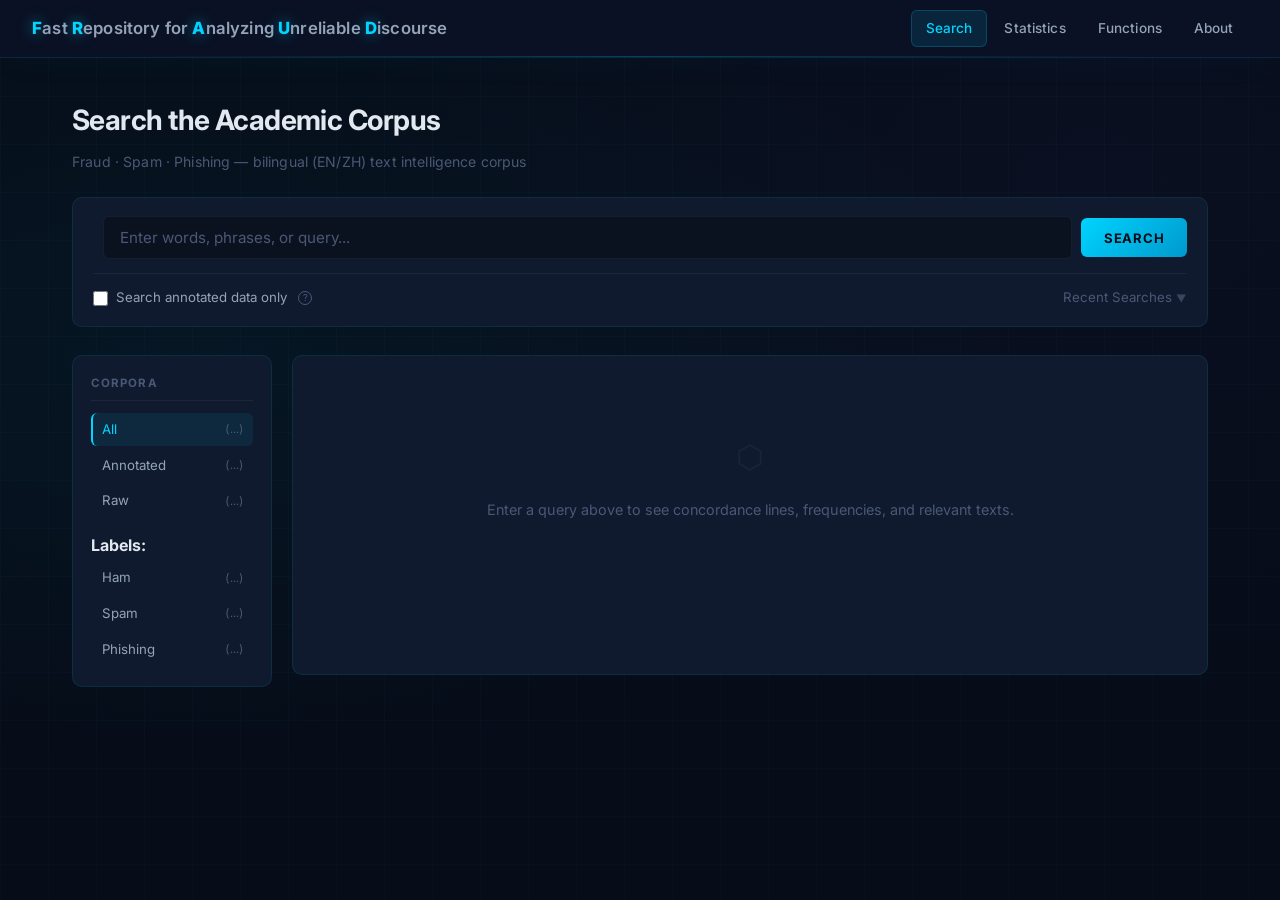
==== commit 61ba3d7f: "Merge pull request #76 from NyxHuang96/tianhao Refine & Fix & Updates & New Features: A lot of updat" ====
--- a/src/04_sprint/web/frontend/index.html
+++ b/src/04_sprint/web/frontend/index.html
@@ -26,6 +26,9 @@
 
     <main class="search-container">
         <h1>Search the Academic Corpus</h1>
+        <p style="font-size:0.88rem;color:var(--text-muted);margin-top:-1rem;margin-bottom:1.5rem;letter-spacing:0.01em;">
+            Fraud · Spam · Phishing — bilingual (EN/ZH) text intelligence corpus
+        </p>
 
         <div class="search-box-wrapper">
             <form id="search-form" class="search-box">
@@ -79,23 +82,20 @@
                 </div>
             </section>
 
-            <aside class="sidebar-right">
-                <h3>Search Options</h3>
-                <div class="filter-group">
-                    <label for="label-filter"
-                        style="display: block; margin-bottom: 0.5rem; font-weight: 500; font-size: 0.95rem;">Metadata
-                        Filter:</label>
-                    <select id="label-filter"
-                        style="width: 100%; padding: 0.5rem; border: 1px solid #ced4da; border-radius: 4px; margin-bottom: 1rem;">
-                        <option value="">All Categories (Ham/Spam/Phishing)</option>
-                        <option value="ham">Ham (Legitimate)</option>
-                        <option value="spam">Spam</option>
-                        <option value="phish">Phishing</option>
-                    </select>
-                </div>
-            </aside>
         </div>
     </main>
+    <!-- Full-text modal -->
+    <div id="doc-modal" class="doc-modal" style="display:none;">
+        <div class="doc-modal-backdrop"></div>
+        <div class="doc-modal-box">
+            <div class="doc-modal-header">
+                <span id="doc-modal-title" class="doc-modal-title"></span>
+                <button class="doc-modal-close" id="doc-modal-close">&times;</button>
+            </div>
+            <div class="doc-modal-body" id="doc-modal-body"></div>
+        </div>
+    </div>
+
     <script src="script.js"></script>
 </body>
 
--- a/src/04_sprint/web/frontend/style.css
+++ b/src/04_sprint/web/frontend/style.css
@@ -1,6 +1,6 @@
 /* =============================================================================
-   Fraud Corpus – Global Styles
-   Design: Dark theme with glassmorphism accents, Inter font, vibrant gradients
+   FRAUD Corpus – Cyber Threat Intelligence UI
+   Theme: Dark navy · Cyan accent · Color-coded threat labels · Glassmorphism
    ============================================================================= */
 
 /* --- Reset & Base --- */
@@ -13,39 +13,66 @@
 }
 
 :root {
-    --bg-primary: #0f1117;
-    --bg-secondary: #1a1d27;
-    --bg-card: #1e2130;
-    --bg-glass: rgba(30, 33, 48, 0.7);
-    --border-glass: rgba(255, 255, 255, 0.08);
-    --text-primary: #e8eaed;
-    --text-secondary: #9aa0b0;
-    --text-muted: #6b7280;
-    --accent: #6c63ff;
-    --accent-hover: #7f78ff;
-    --accent-glow: rgba(108, 99, 255, 0.25);
-    --green: #34d399;
-    --green-bg: rgba(52, 211, 153, 0.12);
-    --red: #f87171;
-    --red-bg: rgba(248, 113, 113, 0.12);
-    --yellow: #fbbf24;
-    --yellow-bg: rgba(251, 191, 36, 0.12);
-    --blue: #60a5fa;
-    --blue-bg: rgba(96, 165, 250, 0.12);
-    --radius: 12px;
-    --radius-sm: 8px;
+    /* Background layers */
+    --bg-primary:   #060c18;
+    --bg-secondary: #0b1225;
+    --bg-card:      #0f1a2e;
+    --bg-glass:     rgba(15, 26, 46, 0.85);
+
+    /* Borders */
+    --border-glass:  rgba(0, 212, 255, 0.1);
+    --border-subtle: rgba(255, 255, 255, 0.05);
+
+    /* Text */
+    --text-primary:   #e2e8f0;
+    --text-secondary: #94a3b8;
+    --text-muted:     #4b5875;
+    --text-code:      #7dd3fc;
+
+    /* Accent — cyan, the classic threat-intel color */
+    --accent:      #00d4ff;
+    --accent-dim:  #0099cc;
+    --accent-hover:#38e2ff;
+    --accent-glow: rgba(0, 212, 255, 0.18);
+
+    /* Label colors */
+    --green:      #10b981;
+    --green-bg:   rgba(16, 185, 129, 0.12);
+    --green-glow: rgba(16, 185, 129, 0.2);
+
+    --red:        #f43f5e;
+    --red-bg:     rgba(244, 63, 94, 0.12);
+    --red-glow:   rgba(244, 63, 94, 0.2);
+
+    --yellow:     #f59e0b;
+    --yellow-bg:  rgba(245, 158, 11, 0.12);
+    --yellow-glow:rgba(245, 158, 11, 0.2);
+
+    --blue:       #3b82f6;
+    --blue-bg:    rgba(59, 130, 246, 0.12);
+
+    /* Geometry */
+    --radius:    10px;
+    --radius-sm: 6px;
     --radius-lg: 16px;
-    --shadow: 0 4px 24px rgba(0, 0, 0, 0.3);
-    --transition: 0.25s cubic-bezier(0.4, 0, 0.2, 1);
-}
-
-html {
-    scroll-behavior: smooth;
-}
+
+    /* Misc */
+    --shadow:     0 4px 32px rgba(0, 0, 0, 0.5);
+    --transition: 0.22s cubic-bezier(0.4, 0, 0.2, 1);
+}
+
+html { scroll-behavior: smooth; }
 
 body {
     font-family: 'Inter', -apple-system, BlinkMacSystemFont, sans-serif;
-    background: var(--bg-primary);
+    background-color: var(--bg-primary);
+    /* Subtle grid + radial glows */
+    background-image:
+        radial-gradient(ellipse at 15% 40%, rgba(0, 212, 255, 0.05) 0%, transparent 55%),
+        radial-gradient(ellipse at 85% 20%, rgba(99, 102, 241, 0.04) 0%, transparent 50%),
+        linear-gradient(rgba(0, 212, 255, 0.025) 1px, transparent 1px),
+        linear-gradient(90deg, rgba(0, 212, 255, 0.025) 1px, transparent 1px);
+    background-size: 100% 100%, 100% 100%, 48px 48px, 48px 48px;
     color: var(--text-primary);
     line-height: 1.6;
     min-height: 100vh;
@@ -56,338 +83,427 @@
     text-decoration: none;
     transition: color var(--transition);
 }
-
-a:hover {
-    color: var(--accent-hover);
-}
-
-/* --- Top Navigation --- */
+a:hover { color: var(--accent-hover); }
+
+/* --- Keyframe animations --- */
+@keyframes spin {
+    to { transform: rotate(360deg); }
+}
+
+@keyframes pulse-glow {
+    0%, 100% { box-shadow: 0 0 0 0 var(--accent-glow); }
+    50%       { box-shadow: 0 0 0 6px transparent; }
+}
+
+@keyframes slideUp {
+    from { transform: translateY(24px) scale(0.96); opacity: 0; }
+    to   { transform: translateY(0)    scale(1);    opacity: 1; }
+}
+
+@keyframes fadeIn {
+    from { opacity: 0; }
+    to   { opacity: 1; }
+}
+
+@keyframes scan-line {
+    0%   { transform: translateX(-100%); }
+    100% { transform: translateX(100vw); }
+}
+
+/* =============================================================================
+   Top Navigation
+   ============================================================================= */
 .top-nav {
     display: flex;
     justify-content: space-between;
     align-items: center;
     padding: 0 2rem;
-    height: 60px;
-    background: var(--bg-secondary);
-    border-bottom: 1px solid var(--border-glass);
+    height: 58px;
+    background: rgba(11, 18, 37, 0.92);
+    border-bottom: 1px solid rgba(0, 212, 255, 0.12);
+    box-shadow: 0 1px 40px rgba(0, 212, 255, 0.04);
     position: sticky;
     top: 0;
     z-index: 100;
-    backdrop-filter: blur(12px);
+    backdrop-filter: blur(16px);
+    -webkit-backdrop-filter: blur(16px);
+}
+
+/* Thin glowing line at the very bottom of nav */
+.top-nav::after {
+    content: '';
+    position: absolute;
+    bottom: 0;
+    left: 10%;
+    right: 10%;
+    height: 1px;
+    background: linear-gradient(90deg, transparent, var(--accent), transparent);
+    opacity: 0.25;
 }
 
 .logo {
-    font-size: 1.25rem;
-    font-weight: 700;
-    background: linear-gradient(135deg, var(--accent), #a78bfa);
-    -webkit-background-clip: text;
-    -webkit-text-fill-color: transparent;
-    background-clip: text;
-    letter-spacing: -0.02em;
-}
-
+    font-size: 1.05rem;
+    font-weight: 600;
+    color: var(--text-secondary);
+    letter-spacing: 0.01em;
+}
+
+/* The highlighted FRAUD letters glow cyan */
 .logo .highlight-letter {
-    -webkit-text-fill-color: var(--red);
-    color: var(--red);
+    color: var(--accent);
     font-weight: 800;
+    text-shadow: 0 0 14px rgba(0, 212, 255, 0.6);
 }
 
 .top-nav nav {
     display: flex;
-    gap: 0.25rem;
+    gap: 0.2rem;
 }
 
 .top-nav nav a {
-    padding: 0.5rem 1rem;
+    padding: 0.45rem 0.9rem;
     border-radius: var(--radius-sm);
-    font-size: 0.875rem;
+    font-size: 0.85rem;
     font-weight: 500;
     color: var(--text-secondary);
     transition: all var(--transition);
+    letter-spacing: 0.01em;
 }
 
 .top-nav nav a:hover {
     color: var(--text-primary);
-    background: rgba(255, 255, 255, 0.05);
+    background: rgba(0, 212, 255, 0.06);
 }
 
 .top-nav nav a.active {
     color: var(--accent);
-    background: var(--accent-glow);
-}
-
-/* --- Search Container (index.html) --- */
+    background: rgba(0, 212, 255, 0.1);
+    box-shadow: inset 0 0 0 1px rgba(0, 212, 255, 0.2);
+}
+
+/* =============================================================================
+   Search Page – Container & Heading
+   ============================================================================= */
 .search-container {
     max-width: 1200px;
     margin: 0 auto;
-    padding: 3rem 2rem;
+    padding: 2.5rem 2rem;
 }
 
 .search-container h1 {
-    font-size: 2rem;
+    font-size: 1.75rem;
     font-weight: 700;
     margin-bottom: 1.5rem;
     letter-spacing: -0.02em;
-}
-
-.search-box-wrapper {
-    margin-bottom: 2rem;
-}
-
+    color: var(--text-primary);
+}
+
+.search-box-wrapper { margin-bottom: 1.75rem; }
+
+/* =============================================================================
+   Search Box
+   ============================================================================= */
 .search-box {
     background: var(--bg-card);
     border: 1px solid var(--border-glass);
     border-radius: var(--radius);
-    padding: 1.25rem;
+    padding: 1.1rem 1.25rem;
+    transition: border-color var(--transition), box-shadow var(--transition);
+}
+
+.search-box:focus-within {
+    border-color: rgba(0, 212, 255, 0.35);
+    box-shadow: 0 0 0 1px rgba(0, 212, 255, 0.12), 0 4px 40px rgba(0, 212, 255, 0.07);
 }
 
 .input-group {
     display: flex;
-    gap: 0.75rem;
-}
+    gap: 0.6rem;
+    align-items: center;
+}
+
+/* Pills container (kept for compatibility) */
+.pills-container {
+    display: flex;
+    align-items: center;
+    gap: 0.5rem;
+    flex-shrink: 0;
+}
+
+.search-pill {
+    display: flex;
+    align-items: center;
+    background: rgba(0, 212, 255, 0.1);
+    color: var(--accent);
+    border: 1px solid rgba(0, 212, 255, 0.2);
+    border-radius: 4px;
+    padding: 0.2rem 0.5rem;
+    font-size: 0.82rem;
+    font-weight: 500;
+    white-space: nowrap;
+}
+
+.search-pill .remove-pill {
+    margin-left: 0.4rem;
+    cursor: pointer;
+    font-weight: bold;
+    color: var(--accent-dim);
+    opacity: 0.7;
+    transition: opacity var(--transition);
+}
+.search-pill .remove-pill:hover { opacity: 1; }
 
 .input-group input[type="text"] {
     flex: 1;
-    padding: 0.75rem 1rem;
-    background: var(--bg-primary);
-    border: 1px solid var(--border-glass);
+    padding: 0.7rem 1rem;
+    background: rgba(0, 0, 0, 0.3);
+    border: 1px solid var(--border-subtle);
     border-radius: var(--radius-sm);
     color: var(--text-primary);
     font-size: 0.95rem;
     font-family: inherit;
     outline: none;
-    transition: border-color var(--transition);
-}
+    transition: border-color var(--transition), box-shadow var(--transition);
+}
+
+.input-group input[type="text"]::placeholder { color: var(--text-muted); }
 
 .input-group input[type="text"]:focus {
-    border-color: var(--accent);
-    box-shadow: 0 0 0 3px var(--accent-glow);
-}
-
-.pills-container {
-    display: flex;
-    align-items: center;
-    gap: 0.5rem;
-    padding-left: 0.5rem;
-}
-
-.search-pill {
-    display: flex;
-    align-items: center;
-    border: 1px solid #ced4da;
-    border-radius: 8px;
-    overflow: hidden;
-    background: #fff;
-    transition: box-shadow 0.2s, border-color 0.2s;
-}
-
-.input-group:focus-within {
-    border-color: var(--primary-color);
-    box-shadow: 0 0 0 3px var(--focus-ring);
-}
-
-.pills-container {
-    display: flex;
-    align-items: center;
-    gap: 0.5rem;
-    padding-left: 0.5rem;
-}
-
-.search-pill {
-    display: flex;
-    align-items: center;
-    background-color: #e3f2fd;
-    color: #0d47a1;
-    border-radius: 4px;
-    padding: 0.25rem 0.5rem;
-    font-size: 0.85rem;
-    font-weight: 500;
-    white-space: nowrap;
-}
-
-.search-pill .remove-pill {
-    margin-left: 0.5rem;
-    cursor: pointer;
-    font-weight: bold;
-    font-size: 1rem;
-    line-height: 1;
-    color: #1e88e5;
-}
-
-.search-pill .remove-pill:hover {
-    color: #0d47a1;
-}
-
-.search-icon {
-    padding-left: 1rem;
-    color: var(--text-muted);
+    border-color: rgba(0, 212, 255, 0.4);
+    box-shadow: 0 0 0 3px rgba(0, 212, 255, 0.08);
 }
 
 .search-btn {
-    padding: 0.75rem 1.5rem;
-    background: linear-gradient(135deg, var(--accent), #8b5cf6);
-    color: #fff;
+    padding: 0.7rem 1.4rem;
+    background: linear-gradient(135deg, var(--accent), #0099cc);
+    color: var(--bg-primary);
     border: none;
     border-radius: var(--radius-sm);
-    font-size: 0.9rem;
-    font-weight: 600;
+    font-size: 0.82rem;
+    font-weight: 700;
     font-family: inherit;
-    min-width: 0;
-}
-
-.pills-container:not(:empty)+#query-input {
-    padding-left: 0.5rem;
-}
-
-.search-btn {
-    background-color: var(--primary-color);
-    color: white;
-    border: none;
-    padding: 0 1.5rem;
-    font-size: 1rem;
-    font-weight: 500;
+    letter-spacing: 0.06em;
+    text-transform: uppercase;
     cursor: pointer;
     transition: all var(--transition);
+    white-space: nowrap;
 }
 
 .search-btn:hover {
+    background: linear-gradient(135deg, var(--accent-hover), var(--accent));
+    box-shadow: 0 0 24px rgba(0, 212, 255, 0.35);
     transform: translateY(-1px);
-    box-shadow: 0 4px 16px var(--accent-glow);
-}
-
+}
+
+.search-btn:active { transform: translateY(0); }
+
+/* Search options row */
 .search-options {
     display: flex;
     justify-content: space-between;
     align-items: center;
-    margin-top: 0.75rem;
-    padding-top: 0.75rem;
-    border-top: 1px solid var(--border-glass);
+    margin-top: 0.85rem;
+    padding-top: 0.85rem;
+    border-top: 1px solid var(--border-subtle);
 }
 
 .checkbox-label {
     display: flex;
     align-items: center;
     gap: 0.5rem;
-    font-size: 0.85rem;
+    font-size: 0.83rem;
     color: var(--text-secondary);
     cursor: pointer;
+    user-select: none;
 }
 
 .checkbox-label input[type="checkbox"] {
     accent-color: var(--accent);
-    width: 16px;
-    height: 16px;
-}
-
-.custom-checkbox {
-    display: none;
-}
-
-.right-links {
-    display: flex;
-    align-items: center;
-    gap: 1rem;
-}
-
-.right-links a,
-.right-links .dropdown {
-    font-size: 0.85rem;
-    color: var(--text-secondary);
+    width: 15px;
+    height: 15px;
     cursor: pointer;
-    transition: color var(--transition);
-}
-
-.right-links a:hover,
-.right-links .dropdown:hover {
-    color: var(--text-primary);
-}
-
-.chevron {
-    font-size: 0.7rem;
-}
+}
+
+.custom-checkbox { display: none; }
 
 .info-icon {
-    display: inline-block;
+    display: inline-flex;
+    align-items: center;
+    justify-content: center;
     width: 14px;
     height: 14px;
     border: 1px solid var(--text-muted);
     border-radius: 50%;
-    text-align: center;
-    line-height: 14px;
     font-size: 0.6rem;
     color: var(--text-muted);
     cursor: help;
-    margin-left: 0.25rem;
-}
-
-.info-icon::after {
-    content: "?";
-}
-
-/* --- Content Layout --- */
+    margin-left: 0.2rem;
+}
+.info-icon::after { content: "?"; }
+
+.right-links {
+    display: flex;
+    align-items: center;
+    gap: 1rem;
+}
+
+.right-links a,
+.right-links .dropdown {
+    font-size: 0.83rem;
+    color: var(--text-muted);
+    cursor: pointer;
+    transition: color var(--transition);
+}
+
+.right-links a:hover,
+.right-links .dropdown:hover { color: var(--text-secondary); }
+
+.chevron { font-size: 0.65rem; opacity: 0.7; }
+
+/* =============================================================================
+   Recent Searches Dropdown
+   ============================================================================= */
+.recent-searches-panel {
+    position: absolute;
+    right: 0;
+    top: calc(100% + 8px);
+    min-width: 230px;
+    background: var(--bg-card);
+    border: 1px solid var(--border-glass);
+    border-radius: var(--radius-sm);
+    box-shadow: 0 8px 32px rgba(0, 0, 0, 0.5), 0 0 0 1px rgba(0, 212, 255, 0.05);
+    z-index: 200;
+    overflow: hidden;
+    animation: fadeIn 0.15s ease;
+}
+
+.recent-item {
+    padding: 0.55rem 1rem;
+    font-size: 0.83rem;
+    color: var(--text-secondary);
+    cursor: pointer;
+    white-space: nowrap;
+    overflow: hidden;
+    text-overflow: ellipsis;
+    transition: background var(--transition), color var(--transition);
+    border-left: 2px solid transparent;
+}
+
+.recent-item::before {
+    content: '↺';
+    margin-right: 0.5rem;
+    opacity: 0.4;
+    font-size: 0.75rem;
+}
+
+.recent-item:hover {
+    background: rgba(0, 212, 255, 0.07);
+    color: var(--accent);
+    border-left-color: var(--accent);
+}
+
+.recent-empty {
+    padding: 0.75rem 1rem;
+    font-size: 0.8rem;
+    color: var(--text-muted);
+    font-style: italic;
+}
+
+.recent-clear {
+    padding: 0.5rem 1rem;
+    font-size: 0.78rem;
+    color: var(--red);
+    cursor: pointer;
+    border-top: 1px solid var(--border-subtle);
+    transition: background var(--transition);
+    letter-spacing: 0.02em;
+}
+
+.recent-clear:hover { background: var(--red-bg); }
+
+/* =============================================================================
+   Content Layout – sidebar + results
+   ============================================================================= */
 .content-layout {
     display: grid;
-    grid-template-columns: 200px 1fr 200px;
-    gap: 1.5rem;
-}
-
+    grid-template-columns: 200px 1fr;
+    gap: 1.25rem;
+    align-items: start;
+}
+
+/* =============================================================================
+   Sidebar
+   ============================================================================= */
 .sidebar-left,
 .sidebar-right {
     background: var(--bg-card);
     border: 1px solid var(--border-glass);
     border-radius: var(--radius);
-    padding: 1.25rem;
+    padding: 1.1rem;
     height: fit-content;
+    position: sticky;
+    top: 78px;
 }
 
 .sidebar-left h3,
 .sidebar-right h3 {
-    font-size: 0.85rem;
-    font-weight: 600;
+    font-size: 0.72rem;
+    font-weight: 700;
     text-transform: uppercase;
-    letter-spacing: 0.05em;
+    letter-spacing: 0.1em;
     color: var(--text-muted);
     margin-bottom: 0.75rem;
+    padding-bottom: 0.5rem;
+    border-bottom: 1px solid var(--border-subtle);
 }
 
 .sidebar-left ul,
-.sidebar-right ul {
-    list-style: none;
-}
+.sidebar-right ul { list-style: none; }
 
 .sidebar-left li,
-.sidebar-right li {
-    margin-bottom: 0.5rem;
-}
+.sidebar-right li { margin-bottom: 0.2rem; }
 
 .sidebar-left li a,
 .sidebar-right li a {
-    font-size: 0.85rem;
+    font-size: 0.83rem;
     color: var(--text-secondary);
-    display: block;
-    padding: 0.35rem 0.5rem;
+    display: flex;
+    align-items: center;
+    justify-content: space-between;
+    padding: 0.35rem 0.6rem;
     border-radius: var(--radius-sm);
+    border-left: 2px solid transparent;
     transition: all var(--transition);
 }
 
 .sidebar-left li a:hover,
 .sidebar-right li a:hover {
-    background: rgba(255, 255, 255, 0.04);
+    background: rgba(0, 212, 255, 0.05);
     color: var(--text-primary);
+    border-left-color: rgba(0, 212, 255, 0.3);
 }
 
 .active-corpus {
     color: var(--accent) !important;
-    background: var(--accent-glow) !important;
-}
-
-/* --- Results Area --- */
+    background: rgba(0, 212, 255, 0.08) !important;
+    border-left-color: var(--accent) !important;
+}
+
+.stat-count {
+    font-size: 0.72rem;
+    color: var(--text-muted);
+    font-variant-numeric: tabular-nums;
+}
+
+/* =============================================================================
+   Results Area
+   ============================================================================= */
 .results-area {
     background: var(--bg-card);
     border: 1px solid var(--border-glass);
     border-radius: var(--radius);
-    padding: 1.5rem;
-    min-height: 300px;
+    padding: 1.25rem;
+    min-height: 320px;
 }
 
 .placeholder-text {
@@ -396,101 +512,161 @@
     justify-content: center;
     min-height: 200px;
     color: var(--text-muted);
-    font-size: 0.95rem;
+    font-size: 0.9rem;
     text-align: center;
-}
-
+    flex-direction: column;
+    gap: 0.5rem;
+}
+
+/* Decorative scan line on placeholder */
+.placeholder-text::before {
+    content: '⬡';
+    font-size: 2rem;
+    opacity: 0.15;
+    display: block;
+    margin-bottom: 0.5rem;
+}
+
+/* =============================================================================
+   Result Items
+   ============================================================================= */
 .result-item {
-    padding: 1rem;
-    border: 1px solid var(--border-glass);
+    padding: 0.9rem 1rem;
+    border: 1px solid var(--border-subtle);
+    border-left: 3px solid var(--border-subtle);
     border-radius: var(--radius-sm);
-    margin-bottom: 0.75rem;
+    margin-bottom: 0.6rem;
+    cursor: pointer;
     transition: all var(--transition);
+    background: rgba(0, 0, 0, 0.15);
 }
 
 .result-item:hover {
-    border-color: rgba(108, 99, 255, 0.3);
-    background: rgba(108, 99, 255, 0.04);
-}
-
+    background: rgba(0, 212, 255, 0.04);
+    border-color: rgba(0, 212, 255, 0.2);
+    border-left-color: var(--accent);
+    transform: translateX(2px);
+    box-shadow: 0 2px 16px rgba(0, 0, 0, 0.25);
+}
+
+/* Label-specific left border colors */
+.result-item[data-label="ham"]   { border-left-color: var(--green); }
+.result-item[data-label="spam"]  { border-left-color: var(--yellow); }
+.result-item[data-label="phish"] { border-left-color: var(--red); }
+
+.result-item[data-label="ham"]:hover   { border-color: rgba(16, 185, 129, 0.2); border-left-color: var(--green); }
+.result-item[data-label="spam"]:hover  { border-color: rgba(245, 158, 11, 0.2); border-left-color: var(--yellow); }
+.result-item[data-label="phish"]:hover { border-color: rgba(244, 63, 94, 0.2);  border-left-color: var(--red); }
+
+/* =============================================================================
+   Doc ID row & Badges
+   ============================================================================= */
 .doc-id {
-    font-size: 0.8rem;
+    font-size: 0.78rem;
     font-weight: 600;
+    font-family: 'SF Mono', 'Fira Code', 'Cascadia Code', monospace;
+    color: var(--text-code);
+    margin-bottom: 0.45rem;
+    display: flex;
+    align-items: center;
+    gap: 0.45rem;
+    flex-wrap: wrap;
+}
+
+.badge {
+    display: inline-flex;
+    align-items: center;
+    padding: 0.1rem 0.5rem;
+    border-radius: 999px;
+    font-size: 0.65rem;
+    font-weight: 700;
+    letter-spacing: 0.05em;
+    background: rgba(255, 255, 255, 0.05);
+    color: var(--text-muted);
+    border: 1px solid var(--border-subtle);
+    font-family: inherit;
+}
+
+/* Label-specific badge colors */
+.badge-ham   { background: var(--green-bg);  color: var(--green);  border-color: rgba(16, 185, 129, 0.25); }
+.badge-spam  { background: var(--yellow-bg); color: var(--yellow); border-color: rgba(245, 158, 11, 0.25); }
+.badge-phish { background: var(--red-bg);    color: var(--red);    border-color: rgba(244, 63, 94, 0.25);  }
+
+.badge-annotated {
+    background: rgba(0, 212, 255, 0.08);
+    color: var(--accent);
+    border-color: rgba(0, 212, 255, 0.2);
+}
+
+/* =============================================================================
+   Snippets & Highlights
+   ============================================================================= */
+.snippet {
+    font-size: 0.87rem;
     color: var(--text-secondary);
-    margin-bottom: 0.5rem;
-    display: flex;
-    align-items: center;
-    gap: 0.5rem;
-}
-
-.badge {
-    display: inline-block;
-    padding: 0.15rem 0.5rem;
-    border-radius: 999px;
-    font-size: 0.7rem;
+    line-height: 1.75;
+}
+
+.snippet .highlight,
+.highlight {
+    background: rgba(245, 158, 11, 0.18);
+    color: var(--yellow);
+    padding: 0.08rem 0.25rem;
+    border-radius: 3px;
     font-weight: 600;
-    background: rgba(255, 255, 255, 0.06);
-    color: var(--text-muted);
-}
-
-.badge-annotated {
-    background: var(--green-bg);
-    color: var(--green);
-}
-
-.snippet {
-    font-size: 0.9rem;
-    color: var(--text-secondary);
-    line-height: 1.7;
-}
-
-.snippet .highlight {
-    background: rgba(251, 191, 36, 0.2);
-    color: var(--yellow);
-    padding: 0.1rem 0.2rem;
-    border-radius: 3px;
-}
-
+}
+
+/* =============================================================================
+   Loading State
+   ============================================================================= */
 .loading {
     display: flex;
     align-items: center;
     justify-content: center;
+    gap: 0.75rem;
     min-height: 200px;
     color: var(--accent);
-    font-size: 0.95rem;
-}
-
-.query-builder {
-    color: var(--text-secondary) !important;
-}
-
-/* =============================================================================
-   Page Container – shared by Statistics, Functions, About
+    font-size: 0.9rem;
+    letter-spacing: 0.03em;
+}
+
+.loading::after {
+    content: '';
+    display: inline-block;
+    width: 16px;
+    height: 16px;
+    border: 2px solid rgba(0, 212, 255, 0.2);
+    border-top-color: var(--accent);
+    border-radius: 50%;
+    animation: spin 0.75s linear infinite;
+    flex-shrink: 0;
+}
+
+/* =============================================================================
+   Page Container – Statistics / Functions / About
    ============================================================================= */
 .page-container {
     max-width: 1100px;
     margin: 0 auto;
-    padding: 3rem 2rem 4rem;
+    padding: 2.5rem 2rem 4rem;
 }
 
 .page-container h1 {
-    font-size: 2rem;
+    font-size: 1.75rem;
     font-weight: 700;
     letter-spacing: -0.02em;
-    margin-bottom: 0.5rem;
+    margin-bottom: 0.4rem;
 }
 
 .page-subtitle {
     color: var(--text-secondary);
-    font-size: 1rem;
-    margin-bottom: 2.5rem;
+    font-size: 0.95rem;
+    margin-bottom: 2.25rem;
 }
 
 /* =============================================================================
    Statistics Page
    ============================================================================= */
-
-/* Corpus filter toggle group */
 .filter-bar {
     display: flex;
     flex-wrap: wrap;
@@ -499,12 +675,12 @@
 }
 
 .filter-btn {
-    padding: 0.5rem 1.1rem;
+    padding: 0.45rem 1rem;
     border: 1px solid var(--border-glass);
     border-radius: 999px;
     background: transparent;
     color: var(--text-secondary);
-    font-size: 0.85rem;
+    font-size: 0.82rem;
     font-weight: 500;
     font-family: inherit;
     cursor: pointer;
@@ -513,17 +689,17 @@
 
 .filter-btn:hover {
     border-color: var(--accent);
-    color: var(--text-primary);
+    color: var(--accent);
+    background: rgba(0, 212, 255, 0.06);
 }
 
 .filter-btn.active {
-    background: var(--accent);
-    border-color: var(--accent);
-    color: #fff;
-    box-shadow: 0 2px 12px var(--accent-glow);
-}
-
-/* Stat cards row */
+    background: rgba(0, 212, 255, 0.12);
+    border-color: rgba(0, 212, 255, 0.4);
+    color: var(--accent);
+    box-shadow: 0 0 12px rgba(0, 212, 255, 0.15);
+}
+
 .stat-cards {
     display: grid;
     grid-template-columns: repeat(auto-fit, minmax(200px, 1fr));
@@ -535,7 +711,7 @@
     background: var(--bg-card);
     border: 1px solid var(--border-glass);
     border-radius: var(--radius);
-    padding: 1.5rem;
+    padding: 1.4rem;
     position: relative;
     overflow: hidden;
     transition: all var(--transition);
@@ -549,33 +725,20 @@
 .stat-card::before {
     content: '';
     position: absolute;
-    top: 0;
-    left: 0;
-    right: 0;
-    height: 3px;
-}
-
-.stat-card:nth-child(1)::before {
-    background: linear-gradient(90deg, var(--accent), #a78bfa);
-}
-
-.stat-card:nth-child(2)::before {
-    background: linear-gradient(90deg, var(--green), #6ee7b7);
-}
-
-.stat-card:nth-child(3)::before {
-    background: linear-gradient(90deg, var(--yellow), #fcd34d);
-}
-
-.stat-card:nth-child(4)::before {
-    background: linear-gradient(90deg, var(--blue), #93c5fd);
-}
+    top: 0; left: 0; right: 0;
+    height: 2px;
+}
+
+.stat-card:nth-child(1)::before { background: linear-gradient(90deg, var(--accent), #6366f1); }
+.stat-card:nth-child(2)::before { background: linear-gradient(90deg, var(--green), #6ee7b7); }
+.stat-card:nth-child(3)::before { background: linear-gradient(90deg, var(--yellow), #fcd34d); }
+.stat-card:nth-child(4)::before { background: linear-gradient(90deg, var(--blue), #93c5fd); }
 
 .stat-card .stat-label {
-    font-size: 0.8rem;
-    font-weight: 600;
+    font-size: 0.72rem;
+    font-weight: 700;
     text-transform: uppercase;
-    letter-spacing: 0.05em;
+    letter-spacing: 0.08em;
     color: var(--text-muted);
     margin-bottom: 0.5rem;
 }
@@ -584,29 +747,18 @@
     font-size: 2rem;
     font-weight: 700;
     letter-spacing: -0.02em;
-}
-
-.stat-card:nth-child(1) .stat-value {
-    color: var(--accent);
-}
-
-.stat-card:nth-child(2) .stat-value {
-    color: var(--green);
-}
-
-.stat-card:nth-child(3) .stat-value {
-    color: var(--yellow);
-}
-
-.stat-card:nth-child(4) .stat-value {
-    color: var(--blue);
-}
-
-/* Chart grid */
+    font-variant-numeric: tabular-nums;
+}
+
+.stat-card:nth-child(1) .stat-value { color: var(--accent); }
+.stat-card:nth-child(2) .stat-value { color: var(--green); }
+.stat-card:nth-child(3) .stat-value { color: var(--yellow); }
+.stat-card:nth-child(4) .stat-value { color: var(--blue); }
+
 .chart-grid {
     display: grid;
     grid-template-columns: 1fr 1fr;
-    gap: 1.5rem;
+    gap: 1.25rem;
     margin-bottom: 2rem;
 }
 
@@ -614,14 +766,29 @@
     background: var(--bg-card);
     border: 1px solid var(--border-glass);
     border-radius: var(--radius);
-    padding: 1.5rem;
+    padding: 1.4rem;
 }
 
 .chart-panel h3 {
-    font-size: 0.95rem;
+    font-size: 0.9rem;
     font-weight: 600;
     margin-bottom: 1rem;
     color: var(--text-primary);
+    display: flex;
+    align-items: center;
+    gap: 0.5rem;
+}
+
+/* Accent dot before chart panel headings */
+.chart-panel h3::before {
+    content: '';
+    display: inline-block;
+    width: 6px;
+    height: 6px;
+    border-radius: 50%;
+    background: var(--accent);
+    box-shadow: 0 0 8px var(--accent);
+    flex-shrink: 0;
 }
 
 .chart-panel canvas {
@@ -629,7 +796,6 @@
     max-height: 320px;
 }
 
-/* Filter dropdown in charts */
 .chart-filter {
     display: flex;
     align-items: center;
@@ -638,26 +804,24 @@
 }
 
 .chart-filter label {
-    font-size: 0.8rem;
+    font-size: 0.78rem;
     color: var(--text-muted);
 }
 
 .chart-filter select {
-    padding: 0.35rem 0.75rem;
+    padding: 0.3rem 0.7rem;
     background: var(--bg-primary);
     border: 1px solid var(--border-glass);
     border-radius: var(--radius-sm);
     color: var(--text-primary);
-    font-size: 0.82rem;
+    font-size: 0.8rem;
     font-family: inherit;
     outline: none;
     cursor: pointer;
     transition: border-color var(--transition);
 }
 
-.chart-filter select:focus {
-    border-color: var(--accent);
-}
+.chart-filter select:focus { border-color: var(--accent); }
 
 /* =============================================================================
    Functions Page
@@ -665,115 +829,112 @@
 .feature-grid {
     display: grid;
     grid-template-columns: repeat(auto-fit, minmax(300px, 1fr));
-    gap: 1.5rem;
+    gap: 1.25rem;
 }
 
 .feature-card {
     background: var(--bg-card);
     border: 1px solid var(--border-glass);
     border-radius: var(--radius);
-    padding: 1.75rem;
+    padding: 1.6rem;
     transition: all var(--transition);
     position: relative;
     overflow: hidden;
 }
 
+.feature-card::before {
+    content: '';
+    position: absolute;
+    inset: 0;
+    border-radius: var(--radius);
+    background: radial-gradient(circle at 0% 0%, rgba(0, 212, 255, 0.04), transparent 60%);
+    opacity: 0;
+    transition: opacity var(--transition);
+}
+
 .feature-card:hover {
     transform: translateY(-3px);
-    box-shadow: var(--shadow);
-    border-color: rgba(108, 99, 255, 0.25);
-}
+    box-shadow: var(--shadow), 0 0 0 1px rgba(0, 212, 255, 0.12);
+    border-color: rgba(0, 212, 255, 0.2);
+}
+
+.feature-card:hover::before { opacity: 1; }
 
 .feature-icon {
-    width: 48px;
-    height: 48px;
+    width: 44px;
+    height: 44px;
     border-radius: var(--radius-sm);
     display: flex;
     align-items: center;
     justify-content: center;
-    font-size: 1.4rem;
+    font-size: 1.3rem;
     margin-bottom: 1rem;
-}
-
-.feature-icon.purple {
-    background: var(--accent-glow);
-}
-
-.feature-icon.green {
-    background: var(--green-bg);
-}
-
-.feature-icon.yellow {
-    background: var(--yellow-bg);
-}
-
-.feature-icon.blue {
-    background: var(--blue-bg);
-}
-
-.feature-icon.red {
-    background: var(--red-bg);
-}
+    border: 1px solid var(--border-subtle);
+}
+
+.feature-icon.purple { background: rgba(99, 102, 241, 0.12); }
+.feature-icon.green  { background: var(--green-bg); }
+.feature-icon.yellow { background: var(--yellow-bg); }
+.feature-icon.blue   { background: var(--blue-bg); }
+.feature-icon.red    { background: var(--red-bg); }
 
 .feature-card h3 {
-    font-size: 1.05rem;
+    font-size: 1rem;
     font-weight: 600;
     margin-bottom: 0.5rem;
+    color: var(--text-primary);
 }
 
 .feature-card p {
-    font-size: 0.88rem;
+    font-size: 0.87rem;
     color: var(--text-secondary);
     line-height: 1.65;
 }
 
 .feature-card ul {
     margin-top: 0.75rem;
-    padding-left: 1.2rem;
+    padding-left: 1.1rem;
 }
 
 .feature-card li {
-    font-size: 0.85rem;
+    font-size: 0.84rem;
     color: var(--text-secondary);
-    margin-bottom: 0.35rem;
+    margin-bottom: 0.3rem;
 }
 
 /* =============================================================================
    About Page
    ============================================================================= */
-.about-section {
-    margin-bottom: 2.5rem;
-}
+.about-section { margin-bottom: 2.5rem; }
 
 .about-section h2 {
-    font-size: 1.3rem;
+    font-size: 1.2rem;
     font-weight: 600;
     margin-bottom: 1rem;
     position: relative;
     padding-left: 1rem;
+    color: var(--text-primary);
 }
 
 .about-section h2::before {
     content: '';
     position: absolute;
-    left: 0;
-    top: 0.15em;
-    bottom: 0.15em;
-    width: 4px;
+    left: 0; top: 0.15em; bottom: 0.15em;
+    width: 3px;
     border-radius: 2px;
-    background: linear-gradient(180deg, var(--accent), #a78bfa);
+    background: linear-gradient(180deg, var(--accent), rgba(0, 212, 255, 0.3));
 }
 
 .about-card {
     background: var(--bg-card);
     border: 1px solid var(--border-glass);
     border-radius: var(--radius);
-    padding: 1.75rem;
+    padding: 1.6rem;
 }
 
 .about-card p,
 .about-card .placeholder {
-    font-size: 0.92rem;
+    font-size: 0.9rem;
     color: var(--text-secondary);
     line-height: 1.7;
 }
@@ -785,7 +946,7 @@
 
 .team-grid {
     display: grid;
-    grid-template-columns: repeat(auto-fit, minmax(240px, 1fr));
+    grid-template-columns: repeat(auto-fit, minmax(220px, 1fr));
     gap: 1rem;
 }
 
@@ -793,36 +954,430 @@
     background: var(--bg-card);
     border: 1px solid var(--border-glass);
     border-radius: var(--radius);
-    padding: 1.5rem;
+    padding: 1.4rem;
     text-align: center;
     transition: all var(--transition);
 }
 
 .team-member:hover {
     transform: translateY(-2px);
-    box-shadow: var(--shadow);
+    box-shadow: var(--shadow), 0 0 0 1px rgba(0, 212, 255, 0.1);
+    border-color: rgba(0, 212, 255, 0.15);
 }
 
 .team-avatar {
-    width: 80px;
-    height: 80px;
+    width: 72px;
+    height: 72px;
     border-radius: 50%;
     margin: 0 auto 1rem;
     display: block;
     object-fit: cover;
-    border: 2px solid var(--accent);
+    border: 2px solid rgba(0, 212, 255, 0.3);
     padding: 2px;
 }
 
 .team-member h4 {
+    font-size: 0.95rem;
+    font-weight: 600;
+    margin-bottom: 0.2rem;
+    color: var(--text-primary);
+}
+
+.team-member .role {
+    font-size: 0.78rem;
+    color: var(--text-muted);
+}
+
+/* =============================================================================
+   Full-text Modal
+   ============================================================================= */
+.doc-modal {
+    position: fixed;
+    inset: 0;
+    z-index: 500;
+    display: flex;
+    align-items: center;
+    justify-content: center;
+}
+
+.doc-modal-backdrop {
+    position: absolute;
+    inset: 0;
+    background: rgba(4, 8, 18, 0.75);
+    backdrop-filter: blur(6px);
+    -webkit-backdrop-filter: blur(6px);
+    animation: fadeIn 0.2s ease;
+}
+
+.doc-modal-box {
+    position: relative;
+    background: var(--bg-card);
+    border: 1px solid rgba(0, 212, 255, 0.15);
+    border-radius: var(--radius-lg);
+    box-shadow: 0 12px 60px rgba(0, 0, 0, 0.7), 0 0 0 1px rgba(0, 212, 255, 0.06);
+    width: min(740px, 92vw);
+    max-height: 82vh;
+    display: flex;
+    flex-direction: column;
+    overflow: hidden;
+    animation: slideUp 0.28s cubic-bezier(0.16, 1, 0.3, 1);
+}
+
+/* Top accent line on modal */
+.doc-modal-box::before {
+    content: '';
+    position: absolute;
+    top: 0; left: 0; right: 0;
+    height: 1px;
+    background: linear-gradient(90deg, transparent, var(--accent), transparent);
+    opacity: 0.5;
+}
+
+.doc-modal-header {
+    display: flex;
+    align-items: center;
+    justify-content: space-between;
+    padding: 1rem 1.25rem;
+    border-bottom: 1px solid var(--border-subtle);
+    flex-shrink: 0;
+    background: rgba(0, 0, 0, 0.2);
+}
+
+.doc-modal-title {
+    font-size: 0.82rem;
+    font-weight: 600;
+    font-family: 'SF Mono', 'Fira Code', 'Cascadia Code', monospace;
+    color: var(--text-code);
+    display: flex;
+    gap: 0.5rem;
+    align-items: center;
+    flex-wrap: wrap;
+}
+
+.doc-modal-close {
+    background: none;
+    border: 1px solid transparent;
+    color: var(--text-muted);
+    font-size: 1.2rem;
+    line-height: 1;
+    cursor: pointer;
+    padding: 0.2rem 0.45rem;
+    border-radius: var(--radius-sm);
+    transition: all var(--transition);
+    flex-shrink: 0;
+}
+
+.doc-modal-close:hover {
+    background: rgba(244, 63, 94, 0.1);
+    border-color: rgba(244, 63, 94, 0.2);
+    color: var(--red);
+}
+
+.doc-modal-body {
+    padding: 1.25rem;
+    overflow-y: auto;
+    flex: 1;
+    font-size: 0.88rem;
+    line-height: 1.85;
+    color: var(--text-secondary);
+}
+
+/* Scrollbar styling inside modal */
+.doc-modal-body::-webkit-scrollbar { width: 6px; }
+.doc-modal-body::-webkit-scrollbar-track { background: transparent; }
+.doc-modal-body::-webkit-scrollbar-thumb {
+    background: rgba(0, 212, 255, 0.15);
+    border-radius: 3px;
+}
+.doc-modal-body::-webkit-scrollbar-thumb:hover { background: rgba(0, 212, 255, 0.25); }
+
+.full-text-block { margin-bottom: 1.5rem; }
+
+.full-text-label {
+    font-size: 0.68rem;
+    font-weight: 700;
+    text-transform: uppercase;
+    letter-spacing: 0.1em;
+    color: var(--accent);
+    margin-bottom: 0.5rem;
+    display: flex;
+    align-items: center;
+    gap: 0.4rem;
+}
+
+.full-text-label::after {
+    content: '';
+    flex: 1;
+    height: 1px;
+    background: var(--border-subtle);
+}
+
+.full-text-content {
+    white-space: pre-wrap;
+    word-break: break-word;
+    font-size: 0.87rem;
+    line-height: 1.85;
+    color: var(--text-secondary);
+    padding: 0.75rem;
+    background: rgba(0, 0, 0, 0.2);
+    border-radius: var(--radius-sm);
+    border: 1px solid var(--border-subtle);
+}
+
+/* =============================================================================
+   About Page — Team Member Drag & Drop Puzzle
+   ============================================================================= */
+
+.puzzle-instructions {
+    font-size: 0.88rem;
+    color: var(--text-secondary);
+    margin-bottom: 1.25rem;
+    line-height: 1.6;
+}
+
+.puzzle-layout {
+    display: flex;
+    flex-direction: column;
+    align-items: center;
+    gap: 1rem;
+}
+
+/* --- Card bank (source area) --- */
+.puzzle-bank {
+    display: flex;
+    flex-wrap: wrap;
+    gap: 0.65rem;
+    justify-content: center;
+    align-items: center;
+    min-height: 108px;
+    width: 100%;
+    max-width: 640px;
+    padding: 0.75rem 1rem;
+    border: 1.5px dashed rgba(0, 212, 255, 0.18);
+    border-radius: var(--radius);
+    background: rgba(0, 212, 255, 0.02);
+    transition: border-color var(--transition), background var(--transition);
+}
+
+.puzzle-bank.drag-over {
+    border-color: var(--accent);
+    background: rgba(0, 212, 255, 0.06);
+}
+
+.puzzle-bank-empty {
+    font-size: 0.82rem;
+    color: var(--text-muted);
+    font-style: italic;
+    pointer-events: none;
+}
+
+/* --- 2×2 drop grid --- */
+.puzzle-wrapper {
+    width: 100%;
+    max-width: 640px;
+}
+
+.puzzle-grid {
+    display: grid;
+    grid-template-columns: 1fr 1fr;
+    gap: 1px;                             /* 1px line between cells */
+    background: rgba(0, 212, 255, 0.12); /* the gap colour = separator */
+    border: 1px solid rgba(0, 212, 255, 0.15);
+    border-radius: var(--radius);
+    overflow: hidden;
+}
+
+.puzzle-cell {
+    background: var(--bg-card);
+    min-height: 170px;
+    display: flex;
+    flex-direction: column;
+    align-items: center;
+    justify-content: center;
+    position: relative;
+    padding: 1rem 0.75rem 0.75rem;
+    transition: background var(--transition);
+}
+
+.puzzle-cell.drag-over {
+    background: rgba(0, 212, 255, 0.07);
+}
+
+.puzzle-cell.correct {
+    background: rgba(16, 185, 129, 0.07);
+}
+
+.puzzle-cell.wrong {
+    background: rgba(244, 63, 94, 0.05);
+}
+
+.cell-pos-label {
+    position: absolute;
+    top: 0.45rem;
+    left: 0.6rem;
+    font-size: 0.62rem;
+    font-weight: 700;
+    text-transform: uppercase;
+    letter-spacing: 0.1em;
+    color: var(--text-muted);
+    opacity: 0.55;
+    pointer-events: none;
+    user-select: none;
+}
+
+.cell-correct-badge {
+    position: absolute;
+    top: 0.45rem;
+    right: 0.6rem;
+    font-size: 0.8rem;
+    color: var(--green);
+    text-shadow: 0 0 8px var(--green);
+    pointer-events: none;
+}
+
+.cell-empty-hint {
+    width: 48px;
+    height: 48px;
+    border-radius: 50%;
+    border: 1.5px dashed rgba(0, 212, 255, 0.2);
+    opacity: 0.5;
+}
+
+/* --- Draggable member cards --- */
+.puzzle-card {
+    display: flex;
+    flex-direction: column;
+    align-items: center;
+    gap: 0.3rem;
+    padding: 0.65rem 0.85rem 0.55rem;
+    border-radius: var(--radius-sm);
+    border: 1px solid var(--border-subtle);
+    background: rgba(0, 0, 0, 0.2);
+    cursor: grab;
+    user-select: none;
+    text-align: center;
+    min-width: 108px;
+    transition: transform var(--transition), border-color var(--transition),
+                background var(--transition), box-shadow var(--transition);
+}
+
+.puzzle-card:hover {
+    border-color: rgba(0, 212, 255, 0.3);
+    background: rgba(0, 212, 255, 0.05);
+    transform: translateY(-3px);
+    box-shadow: 0 6px 20px rgba(0, 0, 0, 0.35);
+}
+
+.puzzle-card.dragging {
+    cursor: grabbing;
+    opacity: 0.45;
+    transform: scale(0.95);
+}
+
+.puzzle-card img {
+    width: 52px;
+    height: 52px;
+    border-radius: 50%;
+    object-fit: cover;
+    border: 2px solid rgba(0, 212, 255, 0.2);
+}
+
+.puzzle-card h4 {
+    font-size: 0.8rem;
+    font-weight: 600;
+    color: var(--text-primary);
+    white-space: nowrap;
+    margin: 0;
+}
+
+.puzzle-card .role {
+    font-size: 0.68rem;
+    color: var(--text-muted);
+    margin: 0;
+    white-space: nowrap;
+}
+
+/* --- Controls row --- */
+.puzzle-controls {
+    display: flex;
+    align-items: center;
+    justify-content: space-between;
+    width: 100%;
+    max-width: 640px;
+}
+
+.reset-puzzle-btn {
+    padding: 0.4rem 0.9rem;
+    background: transparent;
+    border: 1px solid var(--border-glass);
+    border-radius: var(--radius-sm);
+    color: var(--text-secondary);
+    font-size: 0.78rem;
+    font-family: inherit;
+    cursor: pointer;
+    transition: all var(--transition);
+}
+
+.reset-puzzle-btn:hover {
+    border-color: var(--accent);
+    color: var(--accent);
+    background: rgba(0, 212, 255, 0.06);
+}
+
+.puzzle-status {
+    font-size: 0.8rem;
+    color: var(--text-muted);
+    font-variant-numeric: tabular-nums;
+}
+
+/* --- Full image reveal (replaces grid in normal flow) --- */
+.puzzle-reveal {
+    border-radius: var(--radius);
+    overflow: hidden;
+    border: 1px solid rgba(0, 212, 255, 0.2);
+    box-shadow: 0 0 40px rgba(0, 212, 255, 0.1);
+    animation: puzzleReveal 0.65s cubic-bezier(0.16, 1, 0.3, 1) both;
+}
+
+@keyframes puzzleReveal {
+    from { opacity: 0; transform: scale(0.96); filter: blur(4px); }
+    to   { opacity: 1; transform: scale(1);    filter: blur(0);   }
+}
+
+/* Image fills width, height follows natural aspect ratio — no cropping */
+.puzzle-reveal > img {
+    display: block;
+    width: 100%;
+    height: auto;
+}
+
+.reveal-overlay {
+    width: 100%;
+    padding: 1rem;
+    background: rgba(6, 12, 24, 0.85);
+    display: flex;
+    align-items: center;
+    justify-content: space-between;
+    gap: 1rem;
+}
+
+.reveal-label {
     font-size: 1rem;
-    font-weight: 600;
-    margin-bottom: 0.25rem;
-}
-
-.team-member .role {
-    font-size: 0.82rem;
-    color: var(--text-muted);
+    font-weight: 700;
+    color: #fff;
+    text-shadow: 0 2px 10px rgba(0, 0, 0, 0.6);
+    letter-spacing: 0.01em;
+}
+
+.reveal-overlay .reset-puzzle-btn {
+    border-color: rgba(255, 255, 255, 0.25);
+    color: rgba(255, 255, 255, 0.75);
+}
+
+.reveal-overlay .reset-puzzle-btn:hover {
+    border-color: rgba(255, 255, 255, 0.6);
+    color: #fff;
+    background: rgba(255, 255, 255, 0.08);
 }
 
 /* =============================================================================
@@ -833,8 +1388,7 @@
         grid-template-columns: 1fr;
     }
 
-    .sidebar-left,
-    .sidebar-right {
+    .sidebar-left {
         display: none;
     }
 
@@ -849,13 +1403,13 @@
     }
 
     .top-nav nav a {
-        padding: 0.4rem 0.6rem;
-        font-size: 0.8rem;
+        padding: 0.35rem 0.55rem;
+        font-size: 0.78rem;
     }
 
     .search-container,
     .page-container {
-        padding: 2rem 1rem;
+        padding: 1.75rem 1rem;
     }
 
     .stat-cards {
@@ -865,13 +1419,9 @@
     .feature-grid {
         grid-template-columns: 1fr;
     }
-}
-
-/* Highlights the search terms returned by the backend */
-.highlight {
-    background-color: #ffe066;
-    font-weight: bold;
-    color: #111;
-    padding: 0 3px;
-    border-radius: 3px;
-}+
+    .search-btn {
+        padding: 0.7rem 1rem;
+        font-size: 0.75rem;
+    }
+}
